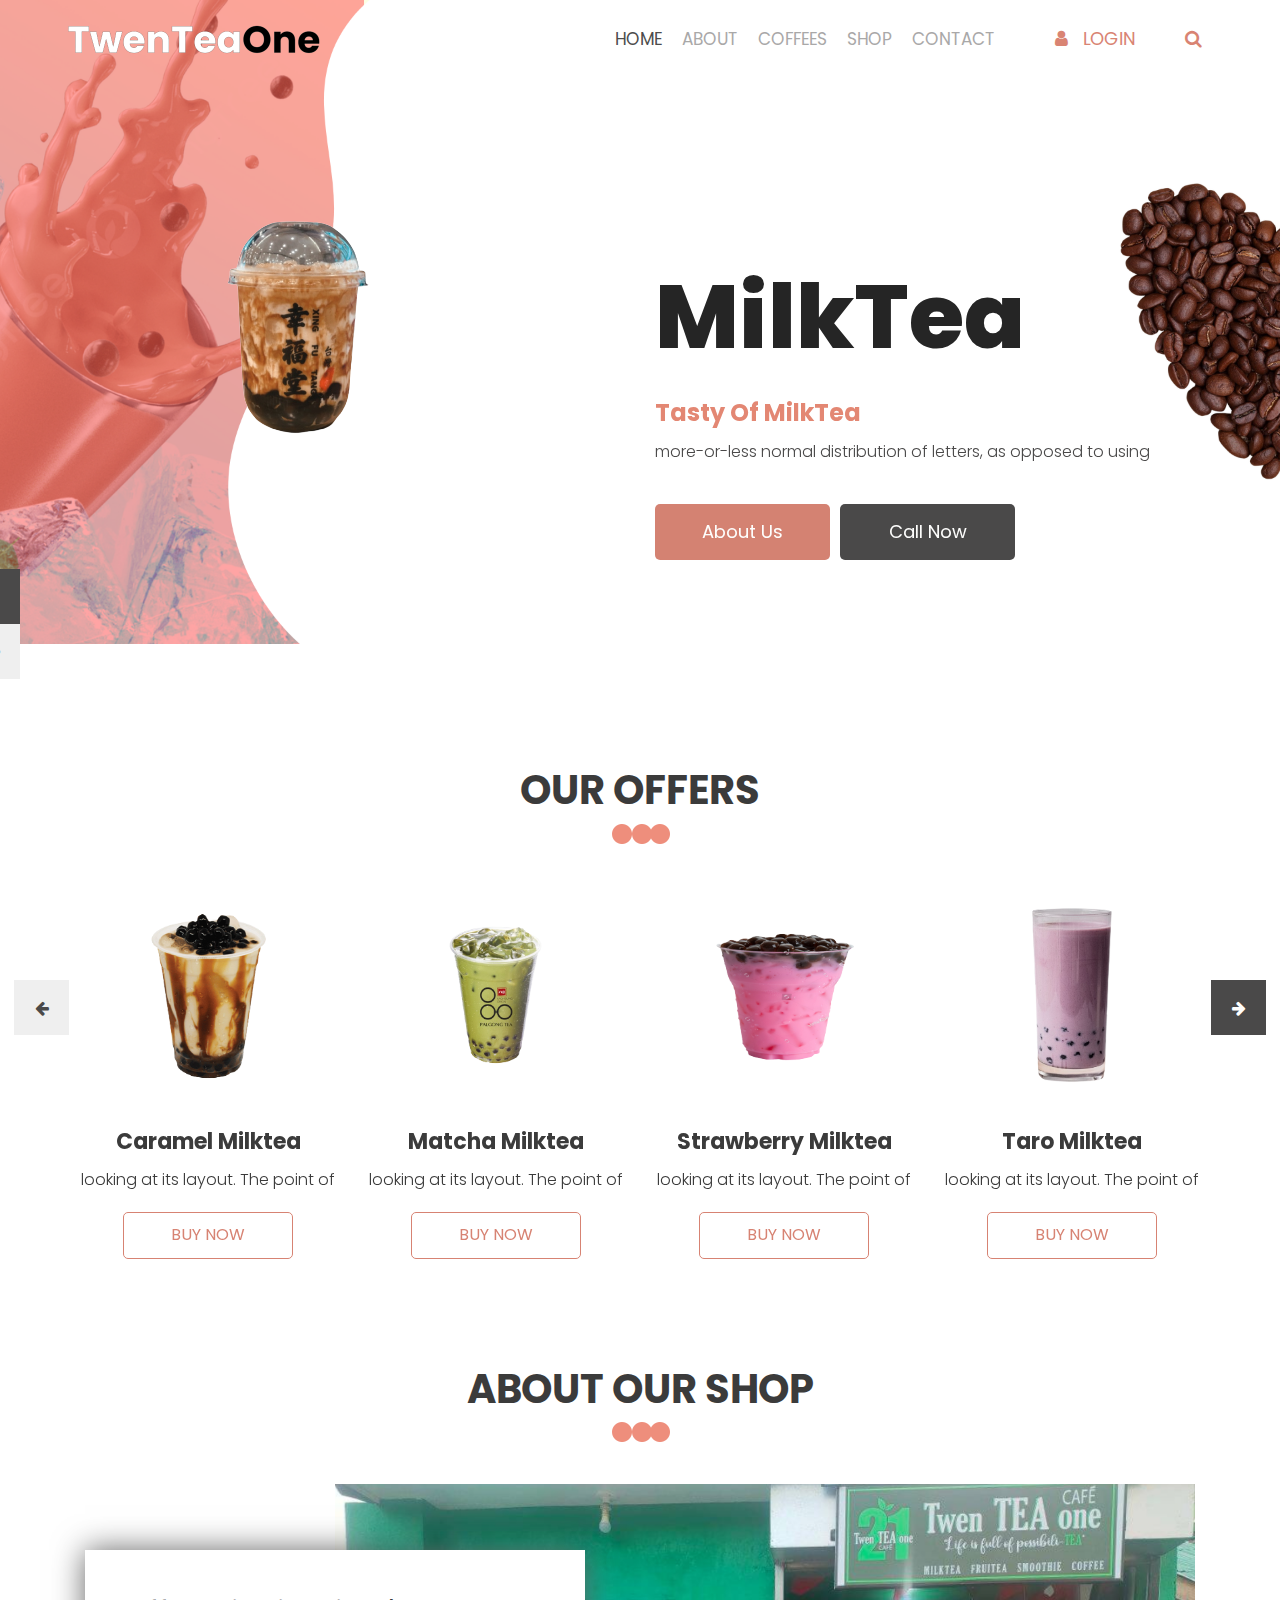
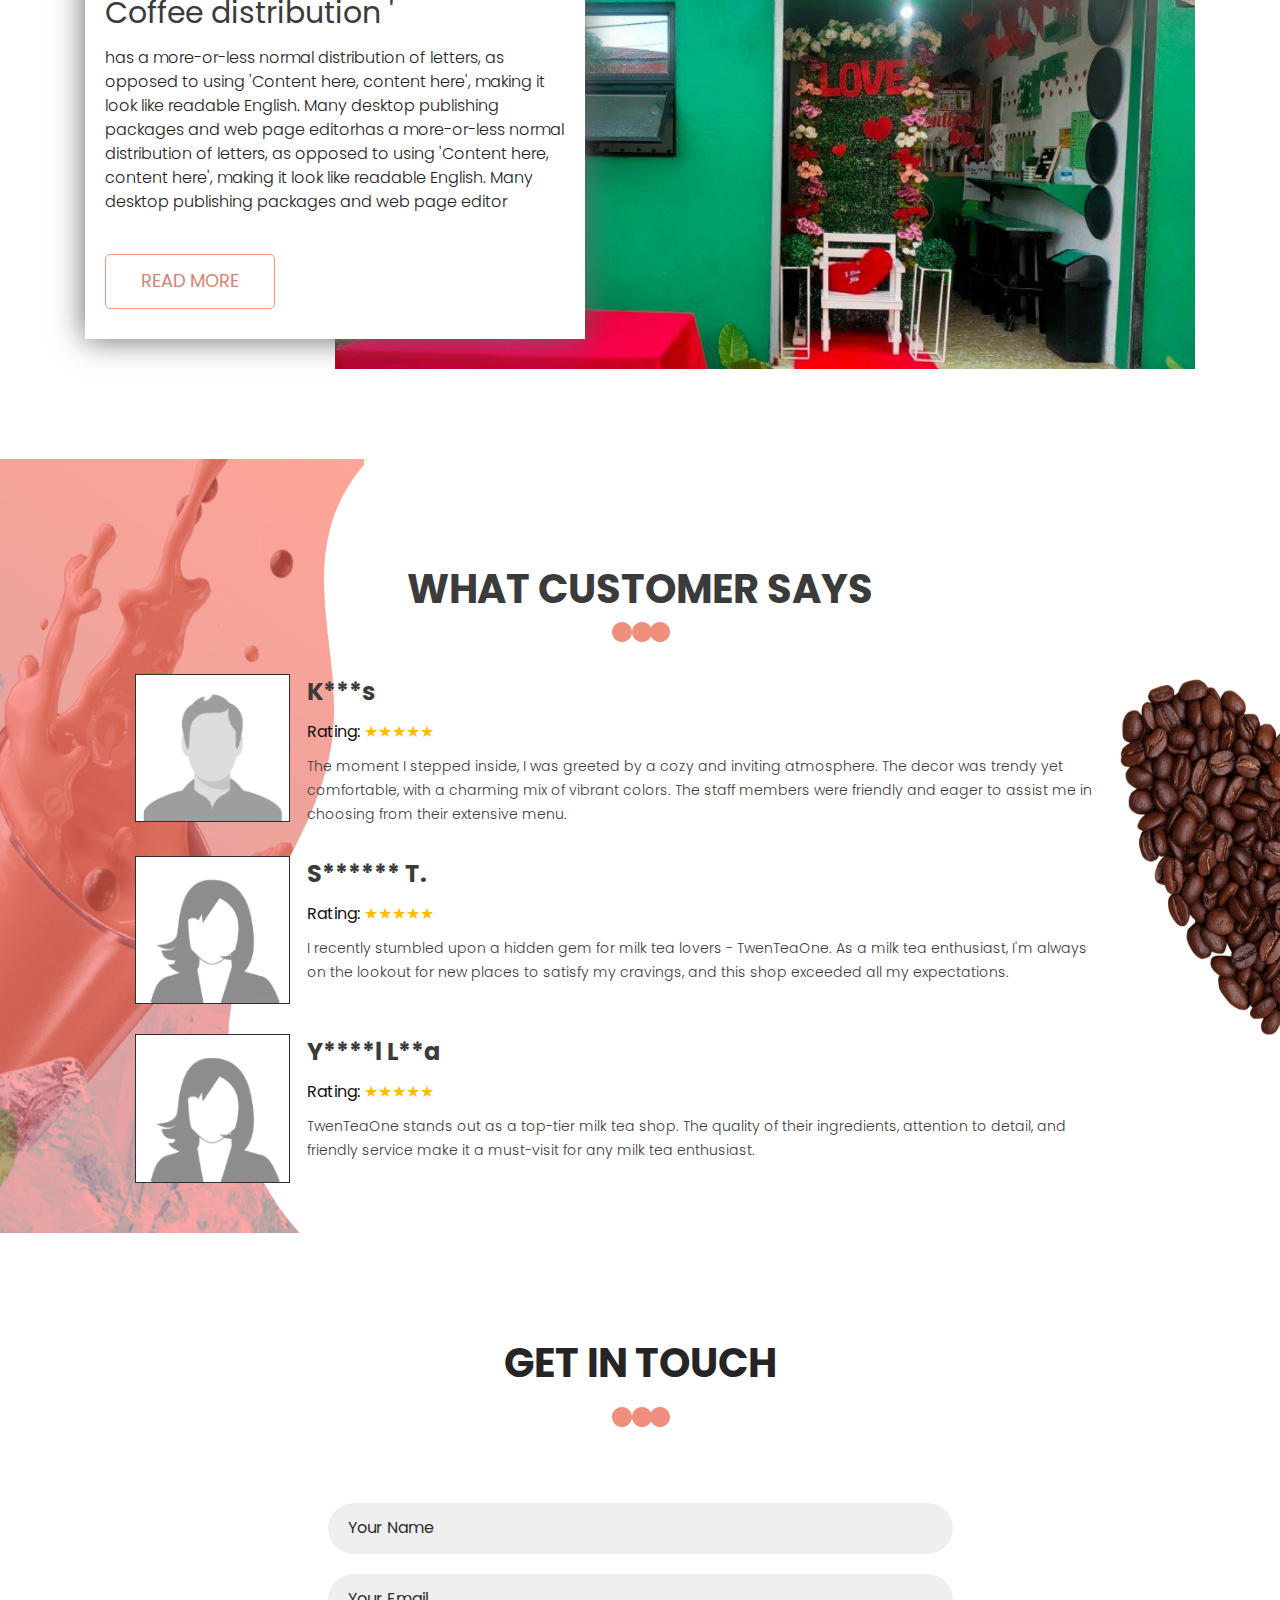
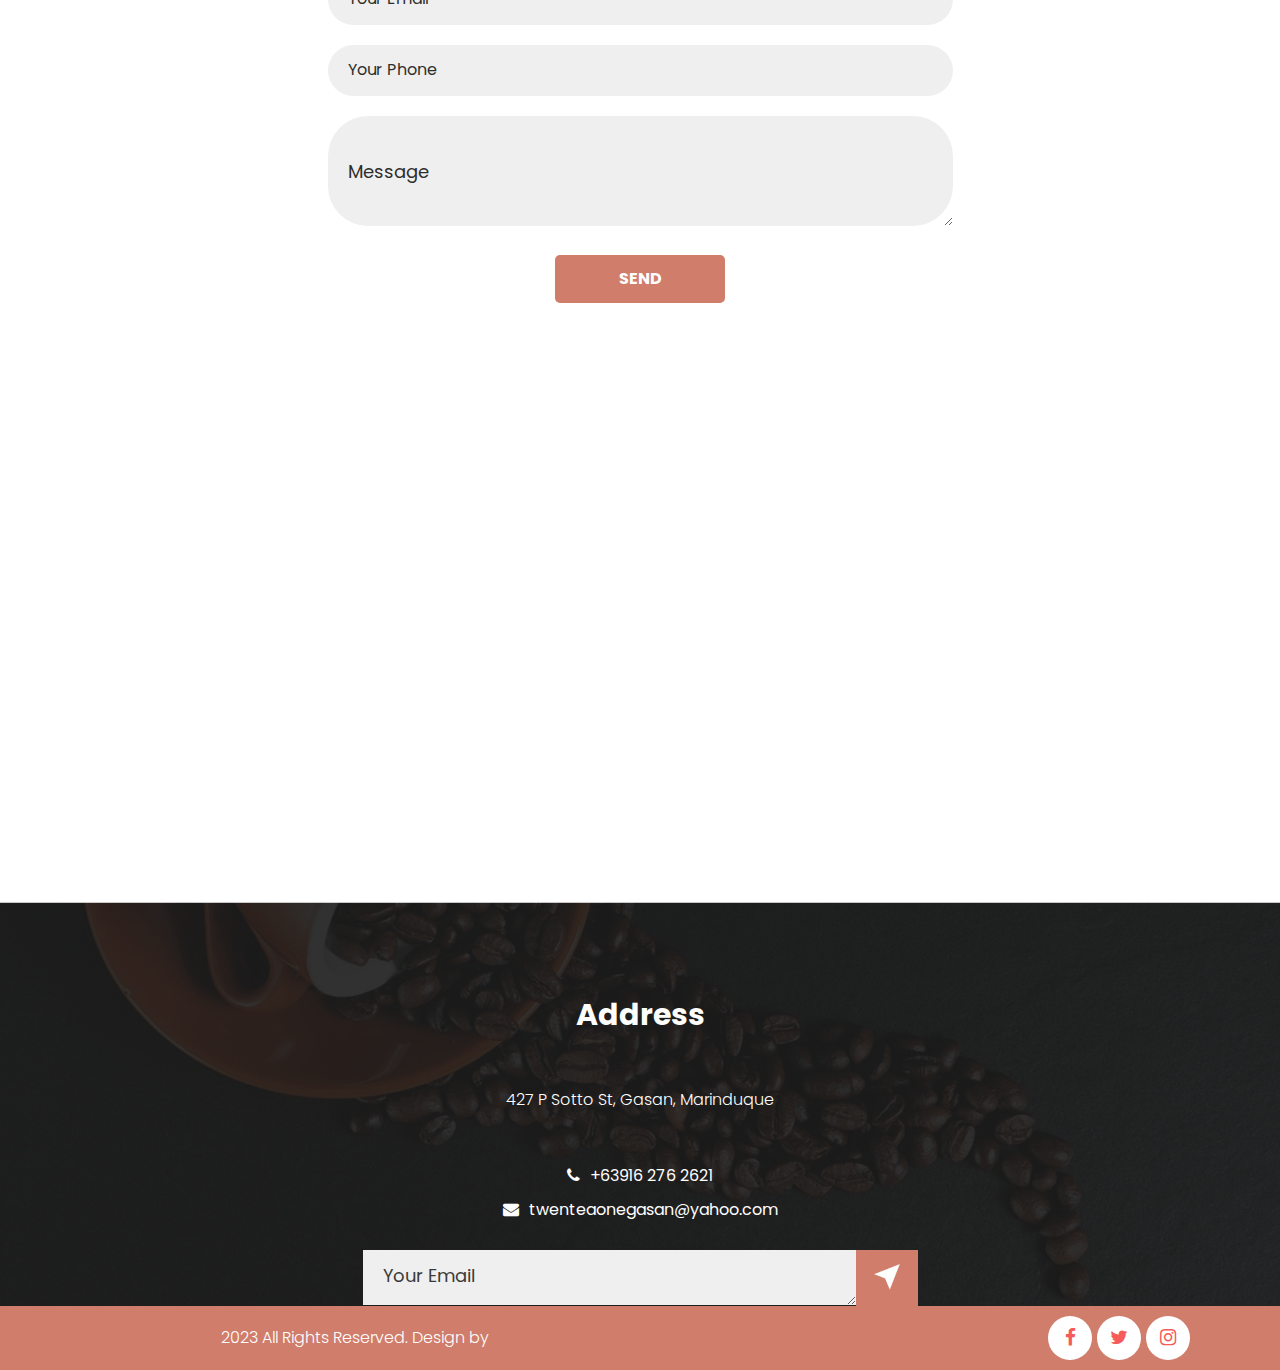
==== index.html @ 684bf5cd "some details edited" ====
<!DOCTYPE html>
<html>
   <head>
      <!-- basic -->
      <meta charset="utf-8">
      <meta http-equiv="X-UA-Compatible" content="IE=edge">
      <meta name="viewport" content="width=device-width, initial-scale=1">
      <!-- mobile metas -->
      <meta name="viewport" content="width=device-width, initial-scale=1">
      <meta name="viewport" content="initial-scale=1, maximum-scale=1">
      <!-- site metas -->
      <title>TwenTeaOne Teashop</title>
      <meta name="keywords" content="">
      <meta name="description" content="">
      <meta name="author" content="">
      <!-- bootstrap css -->
      <link rel="stylesheet" type="text/css" href="css/bootstrap.min.css">
      <!-- style css -->
      <link rel="stylesheet" type="text/css" href="css/style.css">
      <!-- Responsive-->
      <link rel="stylesheet" href="css/responsive.css">
      <!-- fevicon -->
      <link rel="icon" href="images/fevicon.png" type="image/gif" />
      <!-- font css -->
      <link href="https://fonts.googleapis.com/css2?family=Poppins:wght@400;600;800&display=swap" rel="stylesheet">
      <!-- Scrollbar Custom CSS -->
      <link rel="stylesheet" href="css/jquery.mCustomScrollbar.min.css">
      <!-- Tweaks for older IEs-->
      <link rel="stylesheet" href="https://netdna.bootstrapcdn.com/font-awesome/4.0.3/css/font-awesome.css">
   </head>
   <body>
      <!-- header section start -->
      <div class="header_section">
         <div class="container-fluid">
            <nav class="navbar navbar-expand-lg navbar-light bg-light">
               <a class="navbar-brand"href="index.html"><img src="images/logo.png"></a>
               <button class="navbar-toggler" type="button" data-toggle="collapse" data-target="#navbarSupportedContent" aria-controls="navbarSupportedContent" aria-expanded="false" aria-label="Toggle navigation">
               <span class="navbar-toggler-icon"></span>
               </button>
               <div class="collapse navbar-collapse" id="navbarSupportedContent">
                  <ul class="navbar-nav ml-auto">
                     <li class="nav-item active">
                        <a class="nav-link" href="index.html">Home</a>
                     </li>
                     <li class="nav-item">
                        <a class="nav-link" href="about.html">About</a>
                     </li>
                     <li class="nav-item">
                        <a class="nav-link" href="coffees.html">Coffees</a>
                     </li>
                     <li class="nav-item">
                        <a class="nav-link" href="shop.html">Shop</a>
                     </li>
                     <li class="nav-item">
                        <a class="nav-link" href="contact.html">Contact</a>
                     </li>
                  </ul>
                  <form class="form-inline my-2 my-lg-0">
                     <div class="login_bt">
                        <ul>
                           <li><a href="#"><span class="user_icon"><i class="fa fa-user" aria-hidden="true"></i></span>Login</a></li>
                           <li><a href="#"><i class="fa fa-search" aria-hidden="true"></i></a></li>
                        </ul>
                     </div>
                  </form>
               </div>
            </nav>
         </div>
         <!-- banner section start --> 
         <div class="banner_section layout_padding">
            <div class="container">
               <div id="banner_slider" class="carousel slide" data-ride="carousel">
                  <div class="carousel-inner">
                     <div class="carousel-item active">
                        <div class="row">
                           <div class="col-md-6">
                              <div class="banner_img"><img src="images/brownsugar.png"></div>
                           </div>
                           <div class="col-md-6">
                              <div class="banner_taital_main">
                                 <h1 class="banner_taital">MilkTea</h1>
                                 <h5 class="tasty_text">Tasty Of MilkTea</h5>
                                 <p class="banner_text">more-or-less normal distribution of letters, as opposed to using </p>
                                 <div class="btn_main">
                                    <div class="about_bt"><a href="#about">About Us</a></div>
                                    <div class="callnow_bt active"><a href="#">Call Now</a></div>
                                 </div>
                              </div>
                           </div>
                        </div>
                     </div>
                     <div class="carousel-item">
                        <div class="row">
                           <div class="col-md-6">
                              <div class="banner_img"><img src="images/oreoST.png"></div>
                           </div>
                           <div class="col-md-6">
                              <div class="banner_taital_main">
                                 <h1 class="banner_taital">Smoothie</h1>
                                 <h5 class="tasty_text">Tasty Of Smoothie</h5>
                                 <p class="banner_text">more-or-less normal distribution of letters, as opposed to using </p>
                                 <div class="btn_main">
                                    <div class="about_bt"><a href="#about">About Us</a></div>
                                    <div class="callnow_bt active"><a href="#">Call Now</a></div>
                                 </div>
                              </div>
                           </div>
                        </div>
                     </div>
                     <div class="carousel-item">
                        <div class="row">
                           <div class="col-md-6">
                              <div class="banner_img"><img src="images/strawberryFT.png"></div>
                           </div>
                           <div class="col-md-6">
                              <div class="banner_taital_main">
                                 <h1 class="banner_taital">FruitTea</h1>
                                 <h5 class="tasty_text">Tasty Of FruitTea</h5>
                                 <p class="banner_text">more-or-less normal distribution of letters, as opposed to using </p>
                                 <div class="btn_main">
                                    <div class="about_bt"><a href="#about">About Us</a></div>
                                    <div class="callnow_bt active"><a href="#">Call Now</a></div>
                                 </div>
                              </div>
                           </div>
                        </div>
                     </div>
                  </div>
                  <a class="carousel-control-prev" href="#banner_slider" role="button" data-slide="prev">
                  <i class="fa fa-arrow-left"></i>
                  </a>
                  <a class="carousel-control-next" href="#banner_slider" role="button" data-slide="next">
                  <i class="fa fa-arrow-right"></i>
                  </a>
               </div>
            </div>
         </div>
         <!-- banner section end -->
      </div>
      <!-- header section end -->

      <!-- tea section start -->
      <div class="coffee_section layout_padding">
         <div class="container">
            <div class="row">
               <h1 class="coffee_taital">OUR OFFERS</h1>
               <div class="bulit_icon"><img src="images/bulit-icon.png"></div>
            </div>
         </div>
         <div class="coffee_section_2">
            <div id="main_slider" class="carousel slide" data-ride="carousel">
               <div class="carousel-inner">
                  <div class="carousel-item active">
                     <div class="container-fluid">
                        <div class="row">
                           <div class="col-lg-3 col-md-6">
                              <div class="coffee_img"><img src="images/caramelMT.png"></div>
                              <h3 class="types_text">Caramel Milktea</h3>
                              <p class="looking_text">looking at its layout. The point of</p>
                              <div class="read_bt"><a href="#">Buy Now</a></div>
                           </div>
                           <div class="col-lg-3 col-md-6">
                              <div class="coffee_img"><img src="images/matchaMT.png"></div>
                              <h3 class="types_text">Matcha Milktea</h3>
                              <p class="looking_text">looking at its layout. The point of</p>
                              <div class="read_bt"><a href="#">Buy Now</a></div>
                           </div>
                           <div class="col-lg-3 col-md-6">
                              <div class="coffee_img"><img src="images/strawberryMT.png"></div>
                              <h3 class="types_text">Strawberry Milktea</h3>
                              <p class="looking_text">looking at its layout. The point of</p>
                              <div class="read_bt"><a href="#">Buy Now</a></div>
                           </div>
                           <div class="col-lg-3 col-md-6">
                              <div class="coffee_img"><img src="images/taroMT.png"></div>
                              <h3 class="types_text">Taro Milktea</h3>
                              <p class="looking_text">looking at its layout. The point of</p>
                              <div class="read_bt"><a href="#">Buy Now</a></div>
                           </div>
                        </div>
                     </div>
                  </div>
                  <div class="carousel-item">
                     <div class="container-fluid">
                        <div class="row">
                           <div class="col-lg-3 col-md-6">
                              <div class="coffee_img"><img src="images/mangoST.png"></div>
                              <h3 class="types_text">Mango Smoothie</h3>
                              <p class="looking_text">looking at its layout. The point of</p>
                              <div class="read_bt"><a href="#">Buy Now</a></div>
                           </div>
                           <div class="col-lg-3 col-md-6">
                              <div class="coffee_img"><img src="images/strawberryST.png"></div>
                              <h3 class="types_text">Strawberry Smoothie</h3>
                              <p class="looking_text">looking at its layout. The point of</p>
                              <div class="read_bt"><a href="#">Buy Now</a></div>
                           </div>
                           <div class="col-lg-3 col-md-6">
                              <div class="coffee_img"><img src="images/oreoST.png"></div>
                              <h3 class="types_text">Oreo Smoothie</h3>
                              <p class="looking_text">looking at its layout. The point of</p>
                              <div class="read_bt"><a href="#">Buy Now</a></div>
                           </div>
                           <div class="col-lg-3 col-md-6">
                              <div class="coffee_img"><img src="images/avocadoST.png"></div>
                              <h3 class="types_text">Avocado Smoothie</h3>
                              <p class="looking_text">looking at its layout. The point of</p>
                              <div class="read_bt"><a href="#">Buy Now</a></div>
                           </div>
                        </div>
                     </div>
                  </div>
                  <div class="carousel-item">
                     <div class="container-fluid">
                        <div class="row">
                           <div class="col-lg-3 col-md-6">
                              <div class="coffee_img"><img src="images/passionfruitGT.png"></div>
                              <h3 class="types_text">PassionFruit Green Tea</h3>
                              <p class="looking_text">looking at its layout. The point of</p>
                              <div class="read_bt"><a href="#">Buy Now</a></div>
                           </div>
                           <div class="col-lg-3 col-md-6">
                              <div class="coffee_img"><img src="images/milkGT.png"></div>
                              <h3 class="types_text">Milk Green Tea</h3>
                              <p class="looking_text">looking at its layout. The point of</p>
                              <div class="read_bt"><a href="#">Read More</a></div>
                           </div>
                           <div class="col-lg-3 col-md-6">
                              <div class="coffee_img"><img src="images/strawberryFT.png"></div>
                              <h3 class="types_text">Strawberry Fruit Tea</h3>
                              <p class="looking_text">looking at its layout. The point of</p>
                              <div class="read_bt"><a href="#">Read More</a></div>
                           </div>
                           <div class="col-lg-3 col-md-6">
                              <div class="coffee_img"><img src="images/greenappleFT.png"></div>
                              <h3 class="types_text">GreenApple Fruit Tea</h3>
                              <p class="looking_text">looking at its layout. The point of</p>
                              <div class="read_bt"><a href="#">Read More</a></div>
                           </div>
                        </div>
                     </div>
                  </div>
               </div>
               <a class="carousel-control-prev" href="#main_slider" role="button" data-slide="prev">
               <i class="fa fa-arrow-left"></i>
               </a>
               <a class="carousel-control-next" href="#main_slider" role="button" data-slide="next">
               <i class="fa fa-arrow-right"></i>
               </a>
            </div>
         </div>
      </div>
      <!-- tea section end -->

      <!-- about section start -->
      <div class="about_section layout_padding" id="about">
         <div class="container">
            <div class="row">
               <div class="col-md-12">
                  <h1 class="about_taital">About Our shop</h1>
                  <div class="bulit_icon"><img src="images/bulit-icon.png"></div>
               </div>
            </div>
            <div class="about_section_2 layout_padding">
               <div class="image_iman"><img src="images/about-img.png" class="about_img"></div>
               <div class="about_taital_box">
                  <h1 class="about_taital_1">Coffee distribution '</h1>
                  <p class=" about_text">has a more-or-less normal distribution of letters, as opposed to using 'Content here, content here', making it look like readable English. Many desktop publishing packages and web page editorhas a more-or-less normal distribution of letters, as opposed to using 'Content here, content here', making it look like readable English. Many desktop publishing packages and web page editor</p>
                  <div class="readmore_btn"><a href="#">Read More</a></div>
               </div>
            </div>
         </div>
      </div>
      <!-- about section end -->

      <!-- client section start -->
      <div class="client_section layout_padding">
         <div class="container">
            <div class="row">
               <div class="col-md-12">
                  <h1 class="about_taital">What customer says</h1>
                  <div class="bulit_icon"><img src="images/bulit-icon.png"></div>
               </div>
            </div>
            <div class="client_section_2">
               <div class="client_taital_main">
                  <div class="client_left">
                     <div class="client_img"><img src="images/client-img1.png"></div>
                  </div>
                  <div class="client_right">
                     <h3 class="moark_text">K***s</h3>
                     <h4>Rating: <span>★★★★★</span></h4>
                     <p class="client_text">The moment I stepped inside, I was greeted by a cozy and inviting atmosphere. The decor was trendy yet comfortable, with a charming mix of vibrant colors. The staff members were friendly and eager to assist me in choosing from their extensive menu.</p>
                  </div>
               </div>
               <div class="client_taital_main">
                  <div class="client_left">
                     <div class="client_img"><img src="images/client-img2.png"></div>
                  </div>
                  <div class="client_right">
                     <h3 class="moark_text">S****** T.</h3>
                     <h4>Rating: <span>★★★★★</span></h4>
                     <p class="client_text">I recently stumbled upon a hidden gem for milk tea lovers - TwenTeaOne. As a milk tea enthusiast, I'm always on the lookout for new places to satisfy my cravings, and this shop exceeded all my expectations.</p>
                  </div>
               </div>
               <div class="client_taital_main">
                  <div class="client_left">
                     <div class="client_img"><img src="images/client-img2.png"></div>
                  </div>
                  <div class="client_right">
                     <h3 class="moark_text">Y****l L**a</h3>
                     <h4>Rating: <span>★★★★★</span></h4>
                     <p class="client_text">TwenTeaOne stands out as a top-tier milk tea shop. The quality of their ingredients, attention to detail, and friendly service make it a must-visit for any milk tea enthusiast. </p>
                  </div>
               </div>
            </div>
         </div>
      </div>
      <!-- client section end -->

      <!-- contact section start -->
      <div class="contact_section layout_padding">
         <div class="container">
            <div class="row">
               <div class="col-sm-12">
                  <h1 class="contact_taital">Get In Touch</h1>
                  <div class="bulit_icon"><img src="images/bulit-icon.png"></div>
               </div>
            </div>
         </div>
         <div class="container-fluid">
            <div class="contact_section_2">
               <div class="row">
                  <div class="col-md-12">
                     <div class="mail_section_1">
                        <input type="text" class="mail_text" placeholder="Your Name" name="Your Name">
                        <input type="text" class="mail_text" placeholder="Your Email" name="Your Email">
                        <input type="text" class="mail_text" placeholder="Your Phone" name="Your Phone">
                        <textarea class="massage-bt" placeholder="Message" rows="5" id="comment" name="Massage"></textarea>
                        <div class="send_bt"><a href="#">SEND</a></div>
                     </div>
                  </div>
                  <div class="map_main">
                     <div class="map-responsive">
                        <iframe src="https://www.google.com/maps/embed?pb=!1m18!1m12!1m3!1d1372.652626839947!2d121.84585035314737!3d13.32238982559952!2m3!1f0!2f0!3f0!3m2!1i1024!2i768!4f13.1!3m3!1m2!1s0x33a33b00286d5389%3A0x190eb38076766502!2sTwenTeaOne21!5e0!3m2!1sfil!2sph!4v1684417511402!5m2!1sfil!2sph" width="250" height="500" frameborder="0" style="border:0; width: 100%;" allowfullscreen="" loading="lazy" referrerpolicy="no-referrer-when-downgrade"></iframe>
                        
                     </div>
                  </div>
               </div>
            </div>
         </div>
      </div>
      <!-- contact section end -->

      <!-- footer section start -->
      <div class="footer_section layout_padding">
         <div class="container">
            <div class="row">
               <div class="col-md-12">
                  <h1 class="address_text">Address</h1>
                  <p class="footer_text">427 P Sotto St, Gasan, Marinduque</p>
                  <div class="location_text">
                     <ul>
                        <li>
                           <a href="#">
                           <i class="fa fa-phone" aria-hidden="true"></i><span class="padding_left_10">+63916 276 2621</span>
                           </a>
                        </li>
                        <li>
                           <a href="#">
                           <i class="fa fa-envelope" aria-hidden="true"></i><span class="padding_left_10">twenteaonegasan@yahoo.com</span>
                           </a>
                        </li>
                     </ul>
                  </div>
                  <div class="form-group">
                     <textarea class="update_mail" placeholder="Your Email" rows="5" id="comment" name="Your Email"></textarea>
                     <div class="subscribe_bt"><a href="#"><img src="images/teligram-icon.png"></a></div>
                  </div>
               </div>
            </div>
         </div>
      </div>
      <!-- footer section end -->

      <!-- copyright section start -->
      <div class="copyright_section">
         <div class="container">
            <div class="row">
               <div class="col-lg-6 col-sm-12">
                  <p class="copyright_text">2023 All Rights Reserved. Design by </p>
               </div>
               <div class="col-lg-6 col-sm-12">
                  <div class="footer_social_icon">
                     <ul>
                        <li><a href="https://www.facebook.com/profile.php?id=100063704034400" target="_blank"><i class="fa fa-facebook" aria-hidden="true"></i></a></li>
                        <li><a href="#"><i class="fa fa-twitter" aria-hidden="true"></i></a></li>
                        <li><a href="#"><i class="fa fa-instagram" aria-hidden="true"></i></a></li>
                     </ul>
                  </div>
               </div>
            </div>
         </div>
      </div>
      <!-- copyright section end -->
      <!-- Javascript files-->
      <script src="js/jquery.min.js"></script>
      <script src="js/popper.min.js"></script>
      <script src="js/bootstrap.bundle.min.js"></script>
      <script src="js/jquery-3.0.0.min.js"></script>
      <script src="js/plugin.js"></script>
      <!-- sidebar -->
      <script src="js/jquery.mCustomScrollbar.concat.min.js"></script>
      <script src="js/custom.js"></script>
   </body>
</html>
---- css/style.css ----
/*--------------------------------------------------------------------- File Name: style.css ---------------------------------------------------------------------*/


/*--------------------------------------------------------------------- import Files ---------------------------------------------------------------------*/

@import url(animate.min.css);
@import url(normalize.css);
@import url(icomoon.css);
@import url(css/font-awesome.min.css);
@import url(meanmenu.css);
@import url(owl.carousel.min.css);
@import url(swiper.min.css);
@import url(slick.css);
@import url(jquery.fancybox.min.css);
@import url(jquery-ui.css);
@import url(nice-select.css);

/*--------------------------------------------------------------------- skeleton ---------------------------------------------------------------------*/

* {
    box-sizing: border-box !important;
    transition: ease all 0.5s;
}

html {
    scroll-behavior: smooth;
}

body {
    color: #666666;
    font-size: 14px;
    font-family: 'Poppins', sans-serif;
    line-height: 1.80857;
    font-weight: normal;
    overflow-x: hidden;
}

a {
    color: #1f1f1f;
    text-decoration: none !important;
    outline: none !important;
    -webkit-transition: all .3s ease-in-out;
    -moz-transition: all .3s ease-in-out;
    -ms-transition: all .3s ease-in-out;
    -o-transition: all .3s ease-in-out;
    transition: all .3s ease-in-out;
}

::-webkit-scrollbar{
    display: none;
}

h1,
h2,
h3,
h4,
h5,
h6 {
    letter-spacing: 0;
    font-weight: normal;
    position: relative;
    padding: 0 0 10px 0;
    font-weight: normal;
    line-height: normal;
    color: #111111;
    margin: 0
}

h1 {
    font-size: 24px
}

h2 {
    font-size: 22px
}

h3 {
    font-size: 18px
}

h4 {
    font-size: 16px
}

h5 {
    font-size: 14px
}

h6 {
    font-size: 13px
}

*,
*::after,
*::before {
    -webkit-box-sizing: border-box;
    -moz-box-sizing: border-box;
    box-sizing: border-box;
}

h1 a,
h2 a,
h3 a,
h4 a,
h5 a,
h6 a {
    color: #212121;
    text-decoration: none!important;
    opacity: 1
}

button:focus {
    outline: none;
}

ul,
li,
ol {
    margin: 0px;
    padding: 0px;
    list-style: none;
}

p {
    margin: 20px;
    font-weight: 300;
    font-size: 15px;
    line-height: 24px;
}

a {
    color: #222222;
    text-decoration: none;
    outline: none !important;
}

a,
.btn {
    text-decoration: none !important;
    outline: none !important;
    -webkit-transition: all .3s ease-in-out;
    -moz-transition: all .3s ease-in-out;
    -ms-transition: all .3s ease-in-out;
    -o-transition: all .3s ease-in-out;
    transition: all .3s ease-in-out;
}

img {
    max-width: 100%;
    height: auto;
}

 :focus {
    outline: 0;
}

.paddind_bottom_0 {
    padding-bottom: 0 !important;
}

.btn-custom {
    margin-top: 20px;
    background-color: transparent !important;
    border: 2px solid #ddd;
    padding: 12px 40px;
    font-size: 16px;
}

.lead {
    font-size: 18px;
    line-height: 30px;
    color: #767676;
    margin: 0;
    padding: 0;
}

.form-control:focus {
    border-color: #ffffff !important;
    box-shadow: 0 0 0 .2rem rgba(255, 255, 255, .25);
}

.navbar-form input {
    border: none !important;
}

.badge {
    font-weight: 500;
}

blockquote {
    margin: 20px 0 20px;
    padding: 30px;
}

button {
    border: 0;
    margin: 0;
    padding: 0;
    cursor: pointer;
}

.full {
    float: left;
    width: 100%;
}

.layout_padding {
    padding-top: 100px;
    padding-bottom: 0px;
}

.padding_0 {
    padding: 0px;
}


/* header section start */

.header_section {
    width: 100%;
    float: left;
    background-image: url(../images/banner-bg.png);
    height: auto;
    background-size: 100%;
    background-repeat: no-repeat;
}

.header_bg {
    width: 100%;
    float: left;
    background-image: url(../images/header-bg.png);
    height: auto;
    background-size: 100%;
    background-repeat: no-repeat;
}
.header_bg .navbar-expand-lg .navbar-nav .nav-link {
    color: #ffffff;
}

.bg-light {
    background-color: transparent !important;
}

.mr-auto,
.mx-auto {
    margin: 0 auto;
    text-align: center;
}

.navbar-expand-lg .navbar-nav .nav-link {
    padding: 3px 10px;
    font-size: 17px;
    color: #a9a8a8;
    border-radius: 5px;
    text-transform: uppercase;
}

.navbar-light .navbar-nav .nav-link:focus,
.navbar-light .navbar-nav .nav-link:hover {
    color: #4c4c4c;
}

.navbar-light .navbar-nav .active>.nav-link,
.navbar-light .navbar-nav .nav-link.active,
.navbar-light .navbar-nav .nav-link.show,
.navbar-light .navbar-nav .show>.nav-link {
    color: #4c4c4c;
}

.navbar-brand {
    margin: 0px;
    float: right;
}

.navbar-brand img {
    width: 50%;
}

.navbar {
    padding: 15px 50px;
}

.user_icon {
    padding-right: 15px;
}

.login_bt {
    width: 210px;
}

.login_bt ul {
    margin: 0px;
    padding: 0px;
}

.login_bt li a {
    float: left;
    font-size: 18px;
    color: #d98473;
    text-transform: uppercase;
    padding: 0px 0px 0px 50px;
}

.login_bt li a:hover {
    color: #4c4c4c;
}


/* header section end */


/* banner section start */

.banner_section {
    width: 100%;
    float: left;
    padding: 90px 0px 100px 0px;
}

.banner_taital_main {
    width: 100%;
    float: left;
    padding-top: 80px;
}

.banner_taital {
    width: 100%;
    font-size: 90px;
    color: #252525;
    font-weight: 800;
}

.tasty_text {
    width: 100%;
    float: left;
    font-size: 24px;
    color: #e38773;
    font-weight: bold;
}

.banner_text {
    width: 100%;
    float: left;
    font-size: 16px;
    color: #4a4949;
    margin: 0px;
}

.btn_main {
    width: 100%;
    float: left;
    padding-top: 40px;
}

.about_bt {
    width: 175px;
    float: left;
}

.about_bt a {
    width: 100%;
    float: left;
    font-size: 18px;
    background-color: #d48272;
    color: #fefefd;
    text-align: center;
    padding: 12px;
    border-radius: 5px;
}

.about_bt a:hover {
    color: #fefefd;
    background-color: #4a4949;
}

.callnow_bt {
    width: 175px;
    float: left;
}

.callnow_bt a {
    width: 100%;
    float: left;
    font-size: 18px;
    background-color: #d48272;
    color: #fefefd;
    text-align: center;
    padding: 12px;
    margin-left: 10px;
    border-radius: 5px;
}

.callnow_bt a:hover {
    color: #fefefd;
    background-color: #4a4949;
}

.callnow_bt.active a {
    color: #fefefd;
    background-color: #4a4949;
}

#banner_slider a.carousel-control-prev {
    left: -120px;
    top: 455px;
}

#banner_slider a.carousel-control-next {
    right: 0px;
    top: 400px;
    left: -120px;
    color: #fefefd;
    background-color: #4a4949;
}

#banner_slider .carousel-control-next,
#banner_slider .carousel-control-prev {
    width: 55px;
    height: 55px;
    opacity: 1;
    font-size: 16px;
    color: #4a4949;
    background-color: #efefef;
}

#banner_slider .carousel-control-next:focus,
#banner_slider .carousel-control-next:hover,
#banner_slider .carousel-control-prev:focus,
#banner_slider .carousel-control-prev:hover {
    color: #fefefd;
    background-color: #4a4949;
}

.banner_img {
    width: 80%;
    float: left;
    text-align: center;
}


/* banner section end */


/* coffee section start */

.coffee_section {
    width: 100%;
    float: left;
}

.coffee_taital {
    width: 100%;
    float: left;
    font-size: 40px;
    color: #3b3b3b;
    text-transform: uppercase;
    text-align: center;
    font-weight: bold;
    padding-bottom: 0px;
}

.coffee_section_2 {
    width: 90%;
    margin: 0 auto;
    text-align: center;
    padding-top: 40px;
}

.bulit_icon {
    width: 100%;
    text-align: center;
}

.coffee_img img {
    width: 100%;
    float: left;
}

.types_text {
    width: 100%;
    float: left;
    font-size: 22px;
    color: #3b3b3b;
    text-align: center;
    font-weight: bold;
    padding-top: 20px;
}

.looking_text {
    width: 100%;
    float: left;
    font-size: 16px;
    color: #3b3b3b;
    text-align: center;
    margin: 0px;
}

.read_bt {
    width: 170px;
    margin: 0 auto;
    text-align: center;
    padding-top: 20px;
    display: flex;
}

.read_bt a {
    width: 100%;
    float: left;
    font-size: 16px;
    color: #d78373;
    text-align: center;
    border-radius: 5px;
    border: 1px solid #d78373;
    text-transform: uppercase;
    padding: 8px;
}

.read_bt a:hover {
    color: #3b3b3b;
    border: 1px solid #3b3b3b;
}

#main_slider a.carousel-control-prev {
    left: -50px;
    top: 95px;
}

#main_slider a.carousel-control-next {
    right: -50px;
    top: 95px;
    color: #fefefd;
    background-color: #4a4949;
}

#main_slider .carousel-control-next,
#main_slider .carousel-control-prev {
    width: 55px;
    height: 55px;
    opacity: 1;
    font-size: 16px;
    color: #4a4949;
    background-color: #efefef;
}

#main_slider .carousel-control-next:focus,
#main_slider .carousel-control-next:hover,
#main_slider .carousel-control-prev:focus,
#main_slider .carousel-control-prev:hover {
    color: #fefefd;
    background-color: #4a4949;
}


/* coffee section end */


/* about section start */

.about_section {
    width: 100%;
    float: left;
    padding-bottom: 90px;
}

.about_section_2 {
    width: 100%;
    float: left;
    padding-top: 40px;
    display: inline-flex;
}

.about_taital {
    width: 100%;
    float: left;
    font-size: 40px;
    color: #3b3b3b;
    text-transform: uppercase;
    text-align: center;
    font-weight: bold;
    padding-bottom: 0px;
}

.about_taital_box {
    width: 500px;
    float: left;
    background-color: #ffffff;
    height: auto;
    padding: 40px 20px 30px 20px;
    box-shadow: 0px 0px 30px 0px;
    position: absolute;
    top: 1550px;
}

.image_iman {
    padding-left: 250px;
    position: relative;
}

.image_iman1 {
    position: relative;
    filter: brightness(70%);
    cursor: pointer;
}

.about_img {
    width: 100%;
}

.about_taital_1 {
    width: 100%;
    float: left;
    font-size: 30px;
    color: #3b3b3b;
}

.about_text {
    width: 100%;
    float: left;
    font-size: 16px;
    color: #232222;
    margin: 0px;
}

.readmore_btn {
    width: 170px;
    float: left;
    margin-top: 40px;
}

.readmore_btn a {
    width: 100%;
    float: left;
    font-size: 18px;
    color: #d78373;
    text-transform: uppercase;
    border-radius: 5px;
    border: 1px solid #fc947f;
    padding: 10px;
    border-radius: 5px;
    text-align: center;
}

.readmore_btn a:hover {
    color: #4a4949;
    border: 1px solid #4a4949;
}


/* about section end */


/* client section start */

.client_section {
    width: 100%;
    float: left;
    background-image: url(../images/client-bg.png);
    height: auto;
    background-size: 100% 100%;
    padding-bottom: 50px;
}

.client_section_2 {
    width: 100%;
    float: left;
}

.client_taital_main {
    width: 100%;
    display: flex;
    padding-top: 30px;
}

.client_left {
    width: 20%;
    float: left;
    padding-left: 50px;
}

.client_img {
    width: 90%;
    border: 1px solid #2e2e2d;
}

.client_right {
    width: 80%;
    float: left;
}

.client_right span{
    color: #ffbb00;
}

.moark_text {
    width: 100%;
    float: left;
    font-size: 24px;
    color: #3b3b3b;
    font-weight: bold;
}

.client_text {
    width: 90%;
    float: left;
    font-size: 14px;
    color: #3b3b3b;
    margin: 0px;
}


/* client section end */

/* contact section start */

.contact_section {
    width: 100%;
    float: left;
}

.contact_taital {
    width: 100%;
    float: left;
    font-size: 40px;
    color: #252525;
    font-weight: bold;
    text-align: center;
    text-transform: uppercase;
}

.contact_section_2 {
    width: 100%;
    float: left;
    padding-top: 55px;
}

.padding_left_0 {
    padding-left: 0px;
}

.mail_section_1 {
    width: 50%;
    margin: 0 auto;
}

.mail_text {
    width: 100%;
    float: left;
    font-size: 16px;
    color: #2e2e2d;
    border: 0px;
    background-color: #efefef;
    padding: 11px 20px;
    margin-top: 20px;
    border-radius: 40px;
    font-family: 'Poppins', sans-serif;
}

input.mail_text::placeholder {
    color: #2e2e2d;
}

.massage-bt {
    color: #2e2e2d;
    width: 100%;
    height: 110px;
    font-size: 18px;
    background-color: #efefef;
    padding: 40px 20px 0px 20px;
    border: 0px;
    height: 110px;
    margin-top: 20px;
    border-radius: 40px;
    font-family: 'Poppins', sans-serif;
}

textarea#comment.massage-bt::placeholder {
    color: #2e2e2d;
}

.send_bt {
    width: 170px;
    margin: 0 auto;
    text-align: center;
}

.send_bt a {
    width: 100%;
    text-align: center;
    font-size: 16px;
    color: #fefefd;
    background-color: #d07d6b;
    padding: 10px;
    text-transform: uppercase;
    margin-top: 20px;
    display: block;
    font-weight: bold;
    border-radius: 5px;
    font-family: 'Poppins', sans-serif;
}

.send_bt a:hover {
    color: #fefefd;
    background-color: #4a4949;
}

.map_main {
    width: 100%;
    float: left;
    margin-top: 90px;
}


/* contact section end */


/* footer section start */

.footer_section {
    width: 100%;
    float: left;
    height: auto;
    background-image: url(../images/footer-bg.png);
    background-size: 100% 100%;
    padding: 90px 0px 0px 0px;
}

.address_text {
    width: 100%;
    float: left;
    text-align: center;
    font-size: 30px;
    color: #fefefd;
    font-weight: bold;
    padding-bottom: 50px;
}

.footer_text {
    width: 60%;
    margin: 0 auto;
    font-size: 16px;
    color: #fefefd;
    text-align: center;
}

.location_text {
    width: 100%;
    margin: 0 auto;
    text-align: center;
    padding-top: 50px;
}

.location_text ul {
    margin: 0px;
    padding: 0px;
}

.location_text li {
    font-size: 16px;
    color: #ffffff;
    padding: 0px 0px 5px 0px;
}

.location_text li a {
    color: #ffffff;
}

.location_text li a:hover {
    color: #d07d6b;
}

.padding_left_10 {
    padding-left: 10px;
}

.social_icon {
    width: 100%;
    display: inline-block;
    text-align: center;
    margin-top: 10px;
}

.footer_social_icon {
    width: 100%;
    float: right;
    text-align: right;
}

.footer_social_icon ul {
    margin: 0px;
    padding: 0px;
    display: inline-block;
}

.footer_social_icon li {
    float: left;
}

.footer_social_icon li a {
    float: left;
    padding: 5px 10px;
    background-color: #fff;
    color: #f75b59;
    border-radius: 100%;
    font-size: 19px;
    margin-right: 5px;
    width: 44px;
    text-align: center;
    margin-top: 10px;
}

.footer_social_icon li a:hover {
    background-color: #ffffff;
    color: #363636;
}

.update_mail {
    color: #3b3b3b;
    width: 100%;
    height: 55px;
    font-size: 18px;
    padding: 10px 20px 0px 20px;
    background-color: #efefef;
    margin: 0 auto;
    justify-content: center;
    align-items: center;
    display: block;
    margin-top: 20px;
    border: 0px;
}

textarea#comment.update_mail::placeholder {
    color: #3b3b3b;
}

.form-group {
    margin-bottom: 1rem;
    display: flex;
    width: 50%;
    margin: 0 auto;
    text-align: center;
}

.subscribe_bt {
    width: 70px;
    float: left;
    padding-top: 20px;
}

.subscribe_bt a {
    width: 100%;
    float: left;
    color: #ffffff;
    font-size: 16px;
    padding: 13px 0px 14px 0px;
    background-color: #d07d6b;
    text-transform: uppercase;
    text-align: center;
}

.subscribe_bt a:hover {
    color: #363636;
    background-color: #d07d6b;
}


/* footer section end */


/* copyright section start */

.copyright_section {
    width: 100%;
    float: left;
    background-color: #d07d6b;
    height: auto;
}

.copyright_text {
    width: 100%;
    float: left;
    font-size: 16px;
    color: #ffffff;
    text-align: center;
    margin-left: 0px;
    font-family: 'Poppins', sans-serif;
}

.copyright_text a {
    color: #ffffff;
}

.copyright_text a:hover {
    color: #363636;
}


/* copyright section end */

.margin_top90 {
    margin-top: 90px;
}
---- css/responsive.css ----
/*--------------------------------------------------------------------- File Name: responsive.css ---------------------------------------------------------------------*/


/*------------------------------------------------------------------- 991px x 768px ---------------------------------------------------------------------*/

@media only screen and (min-width: 768px) and (max-width: 991px) {
    .header-search {
        padding: 15px 0px;
    }
}


/*------------------------------------------------------------------- 767px x 599px ---------------------------------------------------------------------*/

@media only screen and (min-width: 599px) and (max-width: 767px) {
    .logo {
        text-align: center;
    }
    .cart-content-right {
        padding-bottom: 5px;
    }
    .mg {
        margin: 0px 0px;
    }
    .menu-area-main {
        height: 256px;
        overflow-y: auto;
    }
    .megamenu>.row [class*="col-"] {
        padding: 0px;
    }
    .menu-area-main .megamenu .men-cat {
        padding: 0px 15px;
    }
    .menu-area-main .megamenu .women-cat {
        padding: 0px 15px;
    }
    .menu-area-main .megamenu .el-cat {
        padding: 0px 15px;
    }
    .mean-container .mean-nav ul li a.mean-expand {
        height: 19px;
    }
    .category-box.women-box {
        display: none;
    }
    .cart-box {
        display: inline-block;
        margin: 0px 30px;
    }
    .wish-box {
        float: none;
        margin: 0px 30px;
        display: inline-block;
    }
    .menu-add {
        display: none;
    }
    .category-box {
        display: none;
    }
    .mean-container .mean-nav ul li ol {
        padding: 0px;
    }
    .mean-container .mean-nav ul li a {
        padding: 10px 20px;
        width: 94.8%;
    }
    .mean-container .mean-nav ul li li a {
        width: 92%;
        padding: 1em 4%;
    }
    .mean-container .mean-nav ul li li li a {
        width: 100%;
    }
    .header-search {
        padding: 15px 0px;
    }
    #collapseFilter.d-md-block {
        padding: 30px 0px;
    }
}


/*------------------------------------------------------------------- 599px x 280px ---------------------------------------------------------------------*/

@media only screen and (min-width: 280px) and (max-width: 599px) {
    .cart-content-right {
        padding-bottom: 5px;
    }
    .megamenu>.row [class*="col-"] {
        padding: 0px;
    }
    .menu-area-main .megamenu .men-cat {
        padding: 0px 15px;
    }
    .menu-area-main .megamenu .women-cat {
        padding: 0px 15px;
    }
    .menu-area-main .megamenu .el-cat {
        padding: 0px 15px;
    }
    .mean-container .mean-nav ul li a {
        padding: 1em 4%;
        width: 92%;
    }
    .mean-container .mean-nav ul li li a {
        width: 90%;
        padding: 1em 5%;
    }
    .mean-container .sub-full.megamenu-categories ol li a {
        padding: 5px 0px;
        text-transform: capitalize;
        width: 100%;
    }
    .megamenu .sub-full.megamenu-categories .women-box .banner-up-text a {
        width: auto;
        border: none;
        float: none;
    }
    .menu-area-main {
        height: 45px;
        overflow-y: auto;
    }
    .mean-container .mean-nav ul li a.mean-expand {
        top: 0;
    }
}

@media (min-width: 992px) and (max-width: 1199px) {
    .navbar {
        padding: 15px 15px;
    }
    .banner_taital_main {
        padding-left: 15px;
    }
    #banner_slider a.carousel-control-prev {
        left: 10px;
        top: 380px;
    }
    #banner_slider a.carousel-control-next {
        right: 0px;
        top: 380px;
        left: 70px;
    }
    .banner_section {
        padding: 90px 0px 20px 0px;
    }
    .header_section {
        background-size: 100% 100%;
    }
    #main_slider a.carousel-control-prev {
        left: -50px;
        top: 55px;
    }
    #main_slider a.carousel-control-next {
        right: -50px;
        top: 55px;
    }
    .types_text {
        font-size: 20px;
    }
    .looking_text {
        font-size: 12px;
    }
    .about_img {
        width: 100%;
        margin-top: 80px;
    }
    .about_text {
        font-size: 14px;
    }
    .about_taital_box {
        width: 500px;
        padding: 40px 20px 30px 20px;
        top: 1430px;
    }
    .readmore_btn {
        margin-top: 20px;
    }
    .about_img {
        height: 420px;
    }
    .client_right {
        padding-top: 0px;
    }
}

@media (min-width: 768px) and (max-width: 991px) {
    .header_section {
        background-size: 100% 100%;
    }
    .navbar-light .navbar-toggler {
        color: #fff;
        border-color: #fb795f;
        background: #fb795f;
    }
    .navbar-expand-lg .navbar-nav .nav-link {
        text-align: center;
    }
    .search_bt {
        width: 100%;
        text-align: center;
    }
    .banner_taital_main {
        padding-left: 20px;
    }
    .navbar {
        padding: 15px 0px;
    }
    #banner_slider a.carousel-control-prev {
        left: -41px;
        top: 404px;
        color: #252525;
    }
    #banner_slider a.carousel-control-next {
        right: 0px;
        top: 460px;
        left: -40px;
    }
    .about_bt {
        width: 140px;
        float: left;
    }
    .callnow_bt {
        width: 140px;
        float: left;
    }
    #main_slider a.carousel-control-prev {
        left: 0;
        top: 95px;
    }
    #main_slider a.carousel-control-next {
        right: 0;
        top: 95px;
    }
    .about_img {
        width: 100%;
        height: 370px;
        margin-top: 60px;
    }
    .about_taital_box {
        width: 370px;
        float: left;
        top: 1960px;
    }
    .about_text {
        font-size: 14px;
    }
    .client_text {
        width: 85%;
        font-size: 14px;
    }
    .client_right {
        padding-top: 0;
    }
    .client_left {
        padding-left: 0;
    }
    .mail_section_1 {
        width: 60%;
        margin: 0 auto;
    }
    .footer_text {
        width: 100%;
    }
    .copyright_section .row {
        display: flex;
        flex-direction: column-reverse;
    }
    .footer_social_icon {
        float: right;
        text-align: center;
        padding-top: 15px;
    }
}

@media (min-width: 576px) and (max-width: 767px) {
    .navbar {
        padding: 15px 0px;
    }
    .navbar-light .navbar-toggler {
        color: #fff;
        border-color: #fff;
        background: #fff;
    }
    .navbar-expand-lg .navbar-nav .nav-link {
        color: #ffffff;
    }
    .header_section {
        background-size: cover;
    }
    .navbar-expand-lg .navbar-nav .nav-link {
        text-align: center;
    }
    .search_bt {
        width: 100%;
        text-align: center;
    }
    #banner_slider a.carousel-control-next {
        right: 0px;
        top: 585px;
        left: 170px;
        display: none;
    }
    #banner_slider a.carousel-control-prev {
        left: 100px;
        top: 585px;
        display: none;
    }
    .banner_section .row {
        display: flex;
        flex-direction: column-reverse;
    }
    .banner_taital_main {
        padding-top: 0px;
    }
    .tasty_text {
        color: #ffffff;
    }
    .about_bt {
        width: 140px;
        float: left;
    }
    .callnow_bt {
        width: 140px;
        float: left;
    }
    .coffee_taital {
        font-size: 30px;
    }
    #main_slider a.carousel-control-next {
        right: 0;
        display: none;
    }
    #main_slider a.carousel-control-prev {
        left: 0;
        display: none;
    }
    .about_taital_box {
        position: inherit;
    }
    .about_taital {
        font-size: 30px;
    }
    .image_iman {
        padding-left: 0;
    }
    .about_taital_box {
        width: 100%;
    }
    .about_taital_1 {
        font-size: 25px;
    }
    .about_img {
        margin-top: 40px;
    }
    .about_text {
        font-size: 15px;
    }
    .client_section {
        background: rgb(208, 125, 107, 0.6);
        background-size: cover;
    }
    .client_left {
        width: 100%;
        padding-left: 0px;
    }
    .client_right {
        width: 100%;
        padding-top: 20px;
    }
    .client_taital_main {
        display: block;
    }
    .client_text {
        width: 100%;
    }
    .client_img {
        width: 100%;
        margin-top: 30px;
    }
    .prep_text {
        width: 100%;
        font-size: 19px;
    }
    .read_bt a {
        margin-bottom: 30px;
    }
    .mail_section_1 {
        width: 100%;
        margin: 0 auto;
    }
    .footer_text {
        width: 100%;
    }
    .form-group {
        width: 100%;
    }
    .copyright_section .row {
        display: flex;
        flex-direction: column-reverse;
    }
    .footer_social_icon {
        text-align: center;
    }
}

@media (max-width: 575px) {
    .navbar {
        padding: 15px 0px;
    }
    .navbar-light .navbar-toggler {
        color: #fff;
        border-color: #fff;
        background: #fff;
    }
    .navbar-expand-lg .navbar-nav .nav-link {
        color: #ffffff;
    }
    .header_section {
        background-size: cover;
    }
    .navbar-expand-lg .navbar-nav .nav-link {
        text-align: center;
    }
    .search_bt {
        width: 100%;
        text-align: center;
    }
    #banner_slider a.carousel-control-next {
        right: 0px;
        top: 585px;
        left: 170px;
        display: none;
    }
    #banner_slider a.carousel-control-prev {
        left: 100px;
        top: 585px;
        display: none;
    }
    .banner_section .row {
        display: flex;
        flex-direction: column-reverse;
    }
    .banner_taital_main {
        padding-top: 0px;
    }
    .tasty_text {
        color: #ffffff;
    }
    .about_bt {
        width: 140px;
        float: left;
    }
    .about_img {
        margin-top: 40px;
    }
    .callnow_bt {
        width: 140px;
        float: left;
    }
    .coffee_taital {
        font-size: 30px;
    }
    #main_slider a.carousel-control-next {
        right: 0;
        display: none;
    }
    #main_slider a.carousel-control-prev {
        left: 0;
        display: none;
    }
    .about_taital_box {
        position: inherit;
    }
    .about_taital {
        font-size: 30px;
    }
    .image_iman {
        padding-left: 0;
    }
    .about_taital_box {
        width: 100%;
    }
    .about_taital_1 {
        font-size: 25px;
    }
    .about_text {
        font-size: 15px;
    }
    .client_section {
        background: rgb(208, 125, 107, 0.6);
        background-size: cover;
    }
    .client_left {
        width: 100%;
        padding-left: 0px;
    }
    .client_right {
        width: 100%;
        padding-top: 20px;
    }
    .client_taital_main {
        display: block;
    }
    .client_text {
        width: 100%;
    }
    .client_img {
        width: 100%;
        margin-top: 30px;
    }
    .prep_text {
        width: 100%;
        font-size: 19px;
    }
    .read_bt a {
        margin-bottom: 30px;
    }
    .mail_section_1 {
        width: 100%;
        margin: 0 auto;
    }
    .footer_text {
        width: 100%;
    }
    .form-group {
        width: 100%;
    }
    .copyright_section .row {
        display: flex;
        flex-direction: column-reverse;
    }
    .footer_social_icon {
        text-align: center;
    }
}
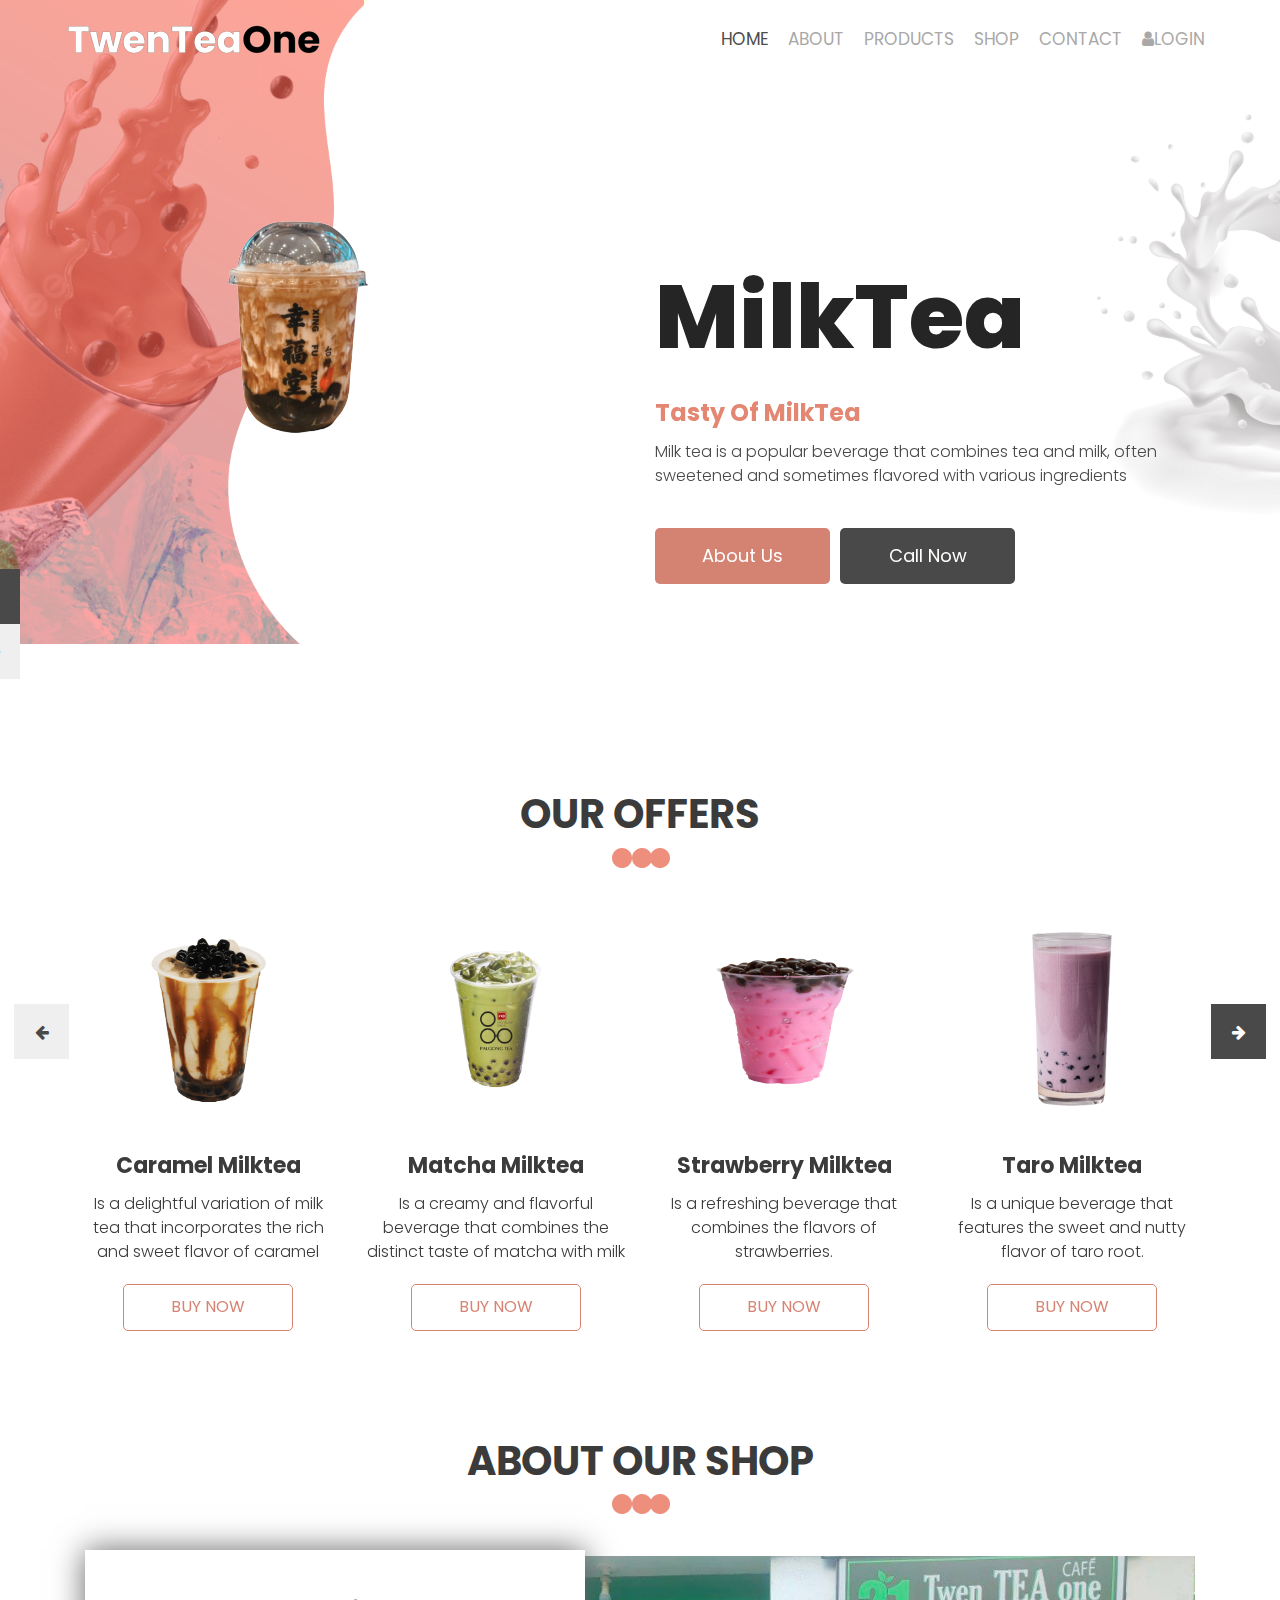
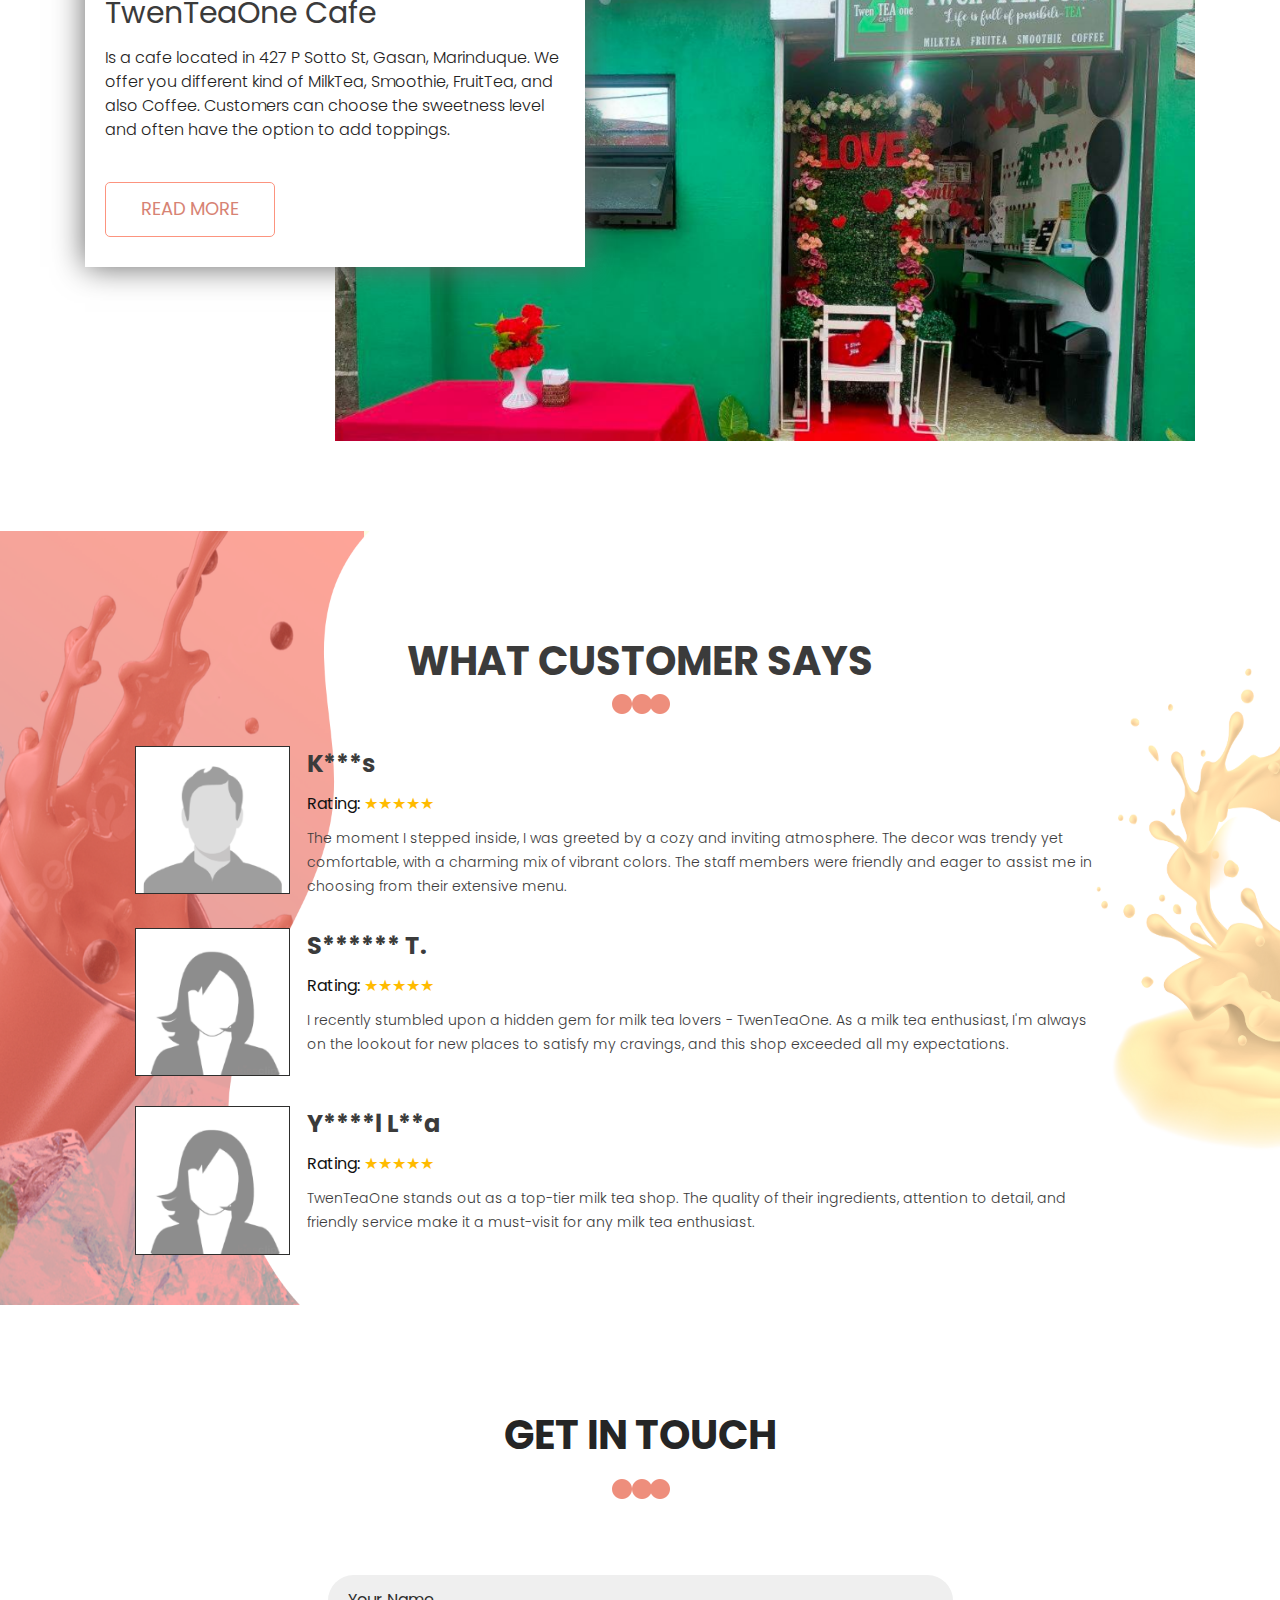
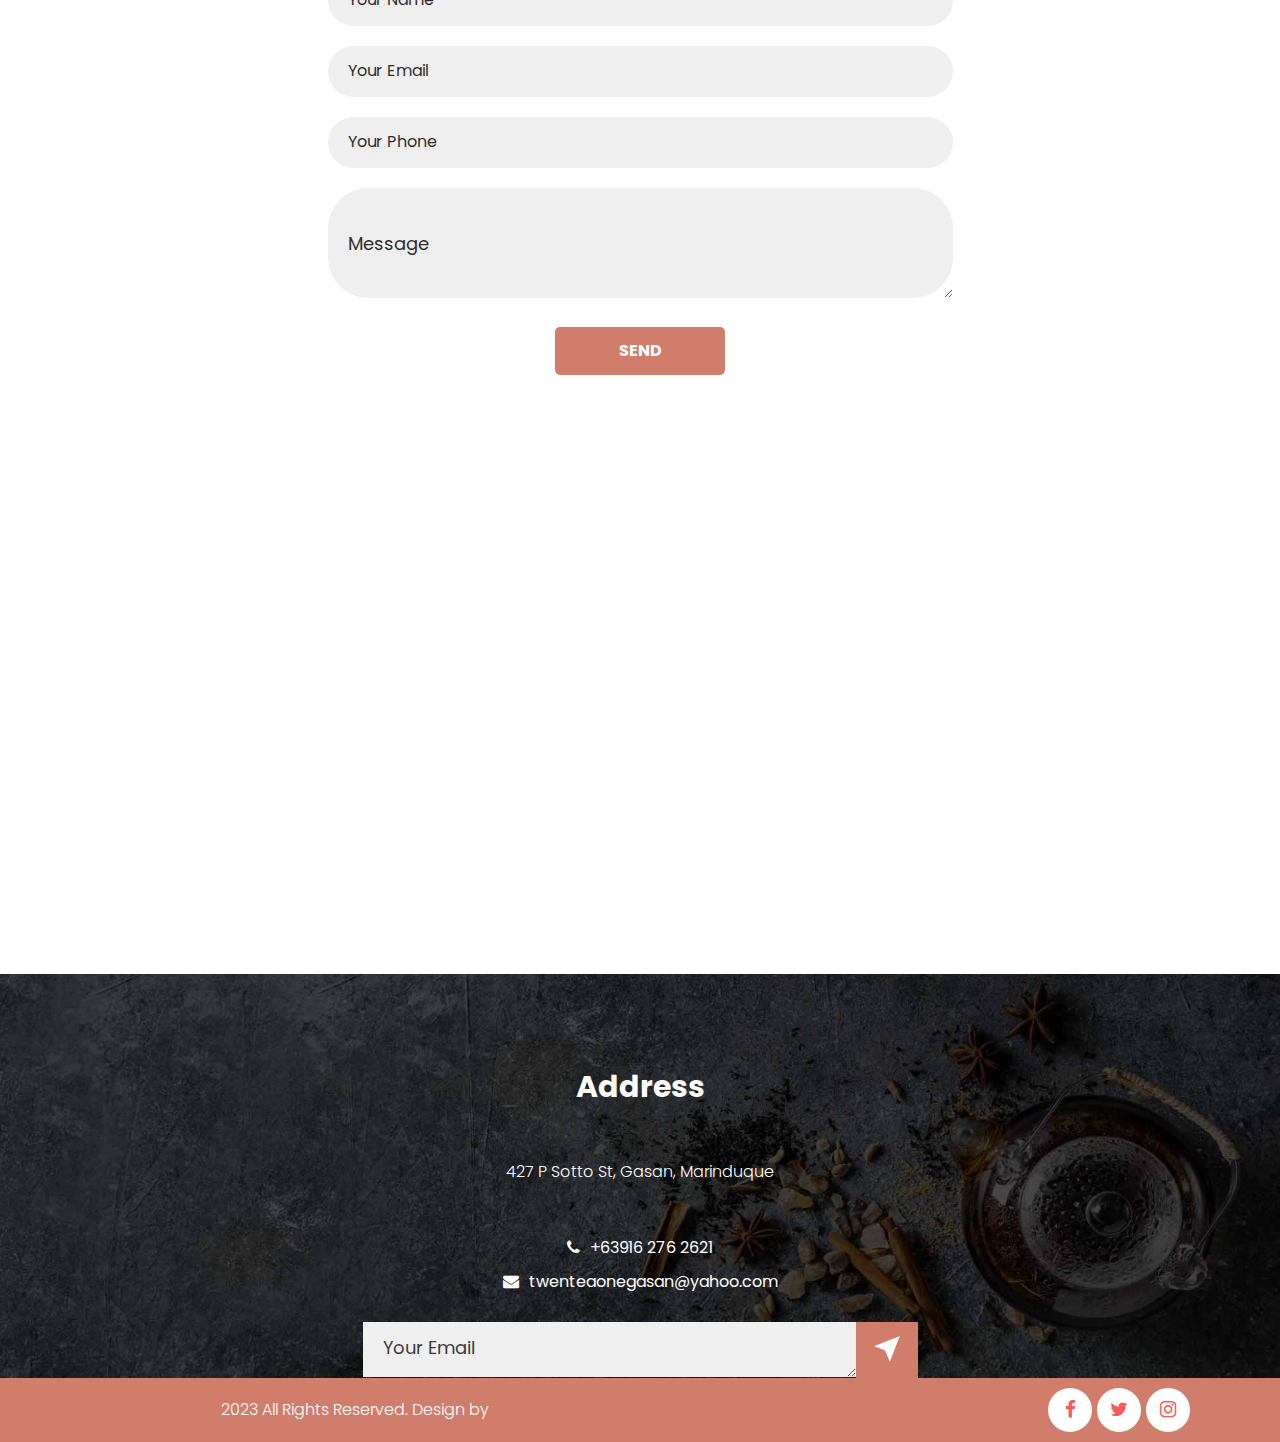
==== commit b45f4b95: "responsiveness edited" ====
--- a/index.html
+++ b/index.html
@@ -46,7 +46,7 @@
                         <a class="nav-link" href="about.html">About</a>
                      </li>
                      <li class="nav-item">
-                        <a class="nav-link" href="coffees.html">Coffees</a>
+                        <a class="nav-link" href="products.html">Products</a>
                      </li>
                      <li class="nav-item">
                         <a class="nav-link" href="shop.html">Shop</a>
@@ -54,15 +54,10 @@
                      <li class="nav-item">
                         <a class="nav-link" href="contact.html">Contact</a>
                      </li>
+                     <li class="nav-item">
+                        <a href="login.html" class="nav-link"><i class="fa fa-user" aria-hidden="true"></i><span>Login</span></a>
+                     </li>
                   </ul>
-                  <form class="form-inline my-2 my-lg-0">
-                     <div class="login_bt">
-                        <ul>
-                           <li><a href="#"><span class="user_icon"><i class="fa fa-user" aria-hidden="true"></i></span>Login</a></li>
-                           <li><a href="#"><i class="fa fa-search" aria-hidden="true"></i></a></li>
-                        </ul>
-                     </div>
-                  </form>
                </div>
             </nav>
          </div>
@@ -80,10 +75,10 @@
                               <div class="banner_taital_main">
                                  <h1 class="banner_taital">MilkTea</h1>
                                  <h5 class="tasty_text">Tasty Of MilkTea</h5>
-                                 <p class="banner_text">more-or-less normal distribution of letters, as opposed to using </p>
+                                 <p class="banner_text">Milk tea is a popular beverage that combines tea and milk, often sweetened and sometimes flavored with various ingredients </p>
                                  <div class="btn_main">
                                     <div class="about_bt"><a href="#about">About Us</a></div>
-                                    <div class="callnow_bt active"><a href="#">Call Now</a></div>
+                                    <div class="callnow_bt active"><a href="#callnow">Call Now</a></div>
                                  </div>
                               </div>
                            </div>
@@ -98,10 +93,10 @@
                               <div class="banner_taital_main">
                                  <h1 class="banner_taital">Smoothie</h1>
                                  <h5 class="tasty_text">Tasty Of Smoothie</h5>
-                                 <p class="banner_text">more-or-less normal distribution of letters, as opposed to using </p>
+                                 <p class="banner_text">A smoothie is a blended beverage typically made with a combination of fruits, vegetables, liquid, and sometimes additional ingredients like yogurt, ice cream, or sweeteners. </p>
                                  <div class="btn_main">
                                     <div class="about_bt"><a href="#about">About Us</a></div>
-                                    <div class="callnow_bt active"><a href="#">Call Now</a></div>
+                                    <div class="callnow_bt active"><a href="#callnow">Call Now</a></div>
                                  </div>
                               </div>
                            </div>
@@ -116,10 +111,10 @@
                               <div class="banner_taital_main">
                                  <h1 class="banner_taital">FruitTea</h1>
                                  <h5 class="tasty_text">Tasty Of FruitTea</h5>
-                                 <p class="banner_text">more-or-less normal distribution of letters, as opposed to using </p>
+                                 <p class="banner_text">Fruit tea is a beverage that combines the flavors and aromas of various fruits with hot or cold water. It's a refreshing and flavorful alternative to traditional tea, as it offers a fruity twist to the drink</p>
                                  <div class="btn_main">
                                     <div class="about_bt"><a href="#about">About Us</a></div>
-                                    <div class="callnow_bt active"><a href="#">Call Now</a></div>
+                                    <div class="callnow_bt active"><a href="#callnow">Call Now</a></div>
                                  </div>
                               </div>
                            </div>
@@ -156,25 +151,25 @@
                            <div class="col-lg-3 col-md-6">
                               <div class="coffee_img"><img src="images/caramelMT.png"></div>
                               <h3 class="types_text">Caramel Milktea</h3>
-                              <p class="looking_text">looking at its layout. The point of</p>
+                              <p class="looking_text">Is a delightful variation of milk tea that incorporates the rich and sweet flavor of caramel</p>
                               <div class="read_bt"><a href="#">Buy Now</a></div>
                            </div>
                            <div class="col-lg-3 col-md-6">
                               <div class="coffee_img"><img src="images/matchaMT.png"></div>
                               <h3 class="types_text">Matcha Milktea</h3>
-                              <p class="looking_text">looking at its layout. The point of</p>
+                              <p class="looking_text">Is a creamy and flavorful beverage that combines the distinct taste of matcha with milk</p>
                               <div class="read_bt"><a href="#">Buy Now</a></div>
                            </div>
                            <div class="col-lg-3 col-md-6">
                               <div class="coffee_img"><img src="images/strawberryMT.png"></div>
                               <h3 class="types_text">Strawberry Milktea</h3>
-                              <p class="looking_text">looking at its layout. The point of</p>
+                              <p class="looking_text">Is a refreshing beverage that combines the flavors of strawberries.</p>
                               <div class="read_bt"><a href="#">Buy Now</a></div>
                            </div>
                            <div class="col-lg-3 col-md-6">
                               <div class="coffee_img"><img src="images/taroMT.png"></div>
                               <h3 class="types_text">Taro Milktea</h3>
-                              <p class="looking_text">looking at its layout. The point of</p>
+                              <p class="looking_text">Is a unique beverage that features the sweet and nutty flavor of taro root.</p>
                               <div class="read_bt"><a href="#">Buy Now</a></div>
                            </div>
                         </div>
@@ -186,25 +181,25 @@
                            <div class="col-lg-3 col-md-6">
                               <div class="coffee_img"><img src="images/mangoST.png"></div>
                               <h3 class="types_text">Mango Smoothie</h3>
-                              <p class="looking_text">looking at its layout. The point of</p>
+                              <p class="looking_text">Made with ripe mangoes blended with other ingredients to create a smooth and creamy texture</p>
                               <div class="read_bt"><a href="#">Buy Now</a></div>
                            </div>
                            <div class="col-lg-3 col-md-6">
                               <div class="coffee_img"><img src="images/strawberryST.png"></div>
                               <h3 class="types_text">Strawberry Smoothie</h3>
-                              <p class="looking_text">looking at its layout. The point of</p>
+                              <p class="looking_text">Is a refreshing beverage made with fresh strawberries create a smooth and creamy texture</p>
                               <div class="read_bt"><a href="#">Buy Now</a></div>
                            </div>
                            <div class="col-lg-3 col-md-6">
                               <div class="coffee_img"><img src="images/oreoST.png"></div>
                               <h3 class="types_text">Oreo Smoothie</h3>
-                              <p class="looking_text">looking at its layout. The point of</p>
+                              <p class="looking_text">Is a delicious treat that combines the classic flavors of Oreos with a creamy and smooth texture</p>
                               <div class="read_bt"><a href="#">Buy Now</a></div>
                            </div>
                            <div class="col-lg-3 col-md-6">
                               <div class="coffee_img"><img src="images/avocadoST.png"></div>
                               <h3 class="types_text">Avocado Smoothie</h3>
-                              <p class="looking_text">looking at its layout. The point of</p>
+                              <p class="looking_text">Is a nutritious beverage, combines the richness of ripe avocados to create a smooth drink</p>
                               <div class="read_bt"><a href="#">Buy Now</a></div>
                            </div>
                         </div>
@@ -216,25 +211,25 @@
                            <div class="col-lg-3 col-md-6">
                               <div class="coffee_img"><img src="images/passionfruitGT.png"></div>
                               <h3 class="types_text">PassionFruit Green Tea</h3>
-                              <p class="looking_text">looking at its layout. The point of</p>
+                              <p class="looking_text">Is a refreshing and flavorful beverage that combines the tropical taste of passion fruit.</p>
                               <div class="read_bt"><a href="#">Buy Now</a></div>
                            </div>
                            <div class="col-lg-3 col-md-6">
                               <div class="coffee_img"><img src="images/milkGT.png"></div>
                               <h3 class="types_text">Milk Green Tea</h3>
-                              <p class="looking_text">looking at its layout. The point of</p>
+                              <p class="looking_text">Is a delicious beverage that combines the grassy and slightly bitter flavor of green tea</p>
                               <div class="read_bt"><a href="#">Read More</a></div>
                            </div>
                            <div class="col-lg-3 col-md-6">
                               <div class="coffee_img"><img src="images/strawberryFT.png"></div>
                               <h3 class="types_text">Strawberry Fruit Tea</h3>
-                              <p class="looking_text">looking at its layout. The point of</p>
+                              <p class="looking_text">Is a refreshing beverage that combines the natural sweetness of strawberries.</p>
                               <div class="read_bt"><a href="#">Read More</a></div>
                            </div>
                            <div class="col-lg-3 col-md-6">
                               <div class="coffee_img"><img src="images/greenappleFT.png"></div>
                               <h3 class="types_text">GreenApple Fruit Tea</h3>
-                              <p class="looking_text">looking at its layout. The point of</p>
+                              <p class="looking_text">Is a delicious beverage that combines the crisp and tart flavor of green apples.</p>
                               <div class="read_bt"><a href="#">Read More</a></div>
                            </div>
                         </div>
@@ -264,8 +259,8 @@
             <div class="about_section_2 layout_padding">
                <div class="image_iman"><img src="images/about-img.png" class="about_img"></div>
                <div class="about_taital_box">
-                  <h1 class="about_taital_1">Coffee distribution '</h1>
-                  <p class=" about_text">has a more-or-less normal distribution of letters, as opposed to using 'Content here, content here', making it look like readable English. Many desktop publishing packages and web page editorhas a more-or-less normal distribution of letters, as opposed to using 'Content here, content here', making it look like readable English. Many desktop publishing packages and web page editor</p>
+                  <h1 class="about_taital_1">TwenTeaOne Cafe</h1>
+                  <p class=" about_text">Is a cafe located in 427 P Sotto St, Gasan, Marinduque. We offer you different kind of MilkTea, Smoothie, FruitTea, and also Coffee. Customers can choose the sweetness level and often have the option to add toppings.</p>
                   <div class="readmore_btn"><a href="#">Read More</a></div>
                </div>
             </div>
@@ -358,11 +353,11 @@
             <div class="row">
                <div class="col-md-12">
                   <h1 class="address_text">Address</h1>
-                  <p class="footer_text">427 P Sotto St, Gasan, Marinduque</p>
+                  <a href="https://www.google.com/maps/place/TwenTeaOne21/@13.3228302,121.845196,16z/data=!4m6!3m5!1s0x33a33b00286d5389:0x190eb38076766502!8m2!3d13.3219099!4d121.8467633!16s%2Fg%2F11q83z8yd8" target="_blank"><p class="footer_text">427 P Sotto St, Gasan, Marinduque</p></a>
                   <div class="location_text">
                      <ul>
                         <li>
-                           <a href="#">
+                           <a href="#" id="callnow">
                            <i class="fa fa-phone" aria-hidden="true"></i><span class="padding_left_10">+63916 276 2621</span>
                            </a>
                         </li>
--- a/css/responsive.css
+++ b/css/responsive.css
@@ -79,6 +79,9 @@
     #collapseFilter.d-md-block {
         padding: 30px 0px;
     }
+    .navbar-brand img{
+        width: 40%;
+    }
 }
 
 
@@ -125,6 +128,19 @@
     .mean-container .mean-nav ul li a.mean-expand {
         top: 0;
     }
+    .navbar-brand img{
+        width: 30%;
+    }
+    .banner_taital{
+        font-size: 50px;
+    }
+    .tasty_text{
+        font-size: 20px;
+    }
+    .banner_text{
+        font-size: 14px;
+        color: #252525;
+    }
 }
 
 @media (min-width: 992px) and (max-width: 1199px) {
@@ -192,8 +208,8 @@
     }
     .navbar-light .navbar-toggler {
         color: #fff;
-        border-color: #fb795f;
-        background: #fb795f;
+        border-color: #000;
+        background: #fff;
     }
     .navbar-expand-lg .navbar-nav .nav-link {
         text-align: center;
@@ -273,6 +289,12 @@
         text-align: center;
         padding-top: 15px;
     }
+    .banner_taital{
+        font-size: 60px;
+    }
+    .banner_text{
+        font-size: 18px;
+    }
 }
 
 @media (min-width: 576px) and (max-width: 767px) {
@@ -314,6 +336,7 @@
     }
     .banner_taital_main {
         padding-top: 0px;
+        padding-left: 0;
     }
     .tasty_text {
         color: #ffffff;
@@ -363,7 +386,7 @@
         background-size: cover;
     }
     .client_left {
-        width: 100%;
+        width: 30%;
         padding-left: 0px;
     }
     .client_right {
@@ -403,6 +426,12 @@
     }
     .footer_social_icon {
         text-align: center;
+    }
+    .banner_taital{
+        font-size: 60px;
+    }
+    .banner_text{
+        font-size: 18px;
     }
 }
 
@@ -494,8 +523,8 @@
         background-size: cover;
     }
     .client_left {
-        width: 100%;
-        padding-left: 0px;
+        width: 20%;
+        padding-left: 10px;
     }
     .client_right {
         width: 100%;
@@ -535,4 +564,7 @@
     .footer_social_icon {
         text-align: center;
     }
+    .banner_taital_main{
+        padding-left: 20px;
+    }
 }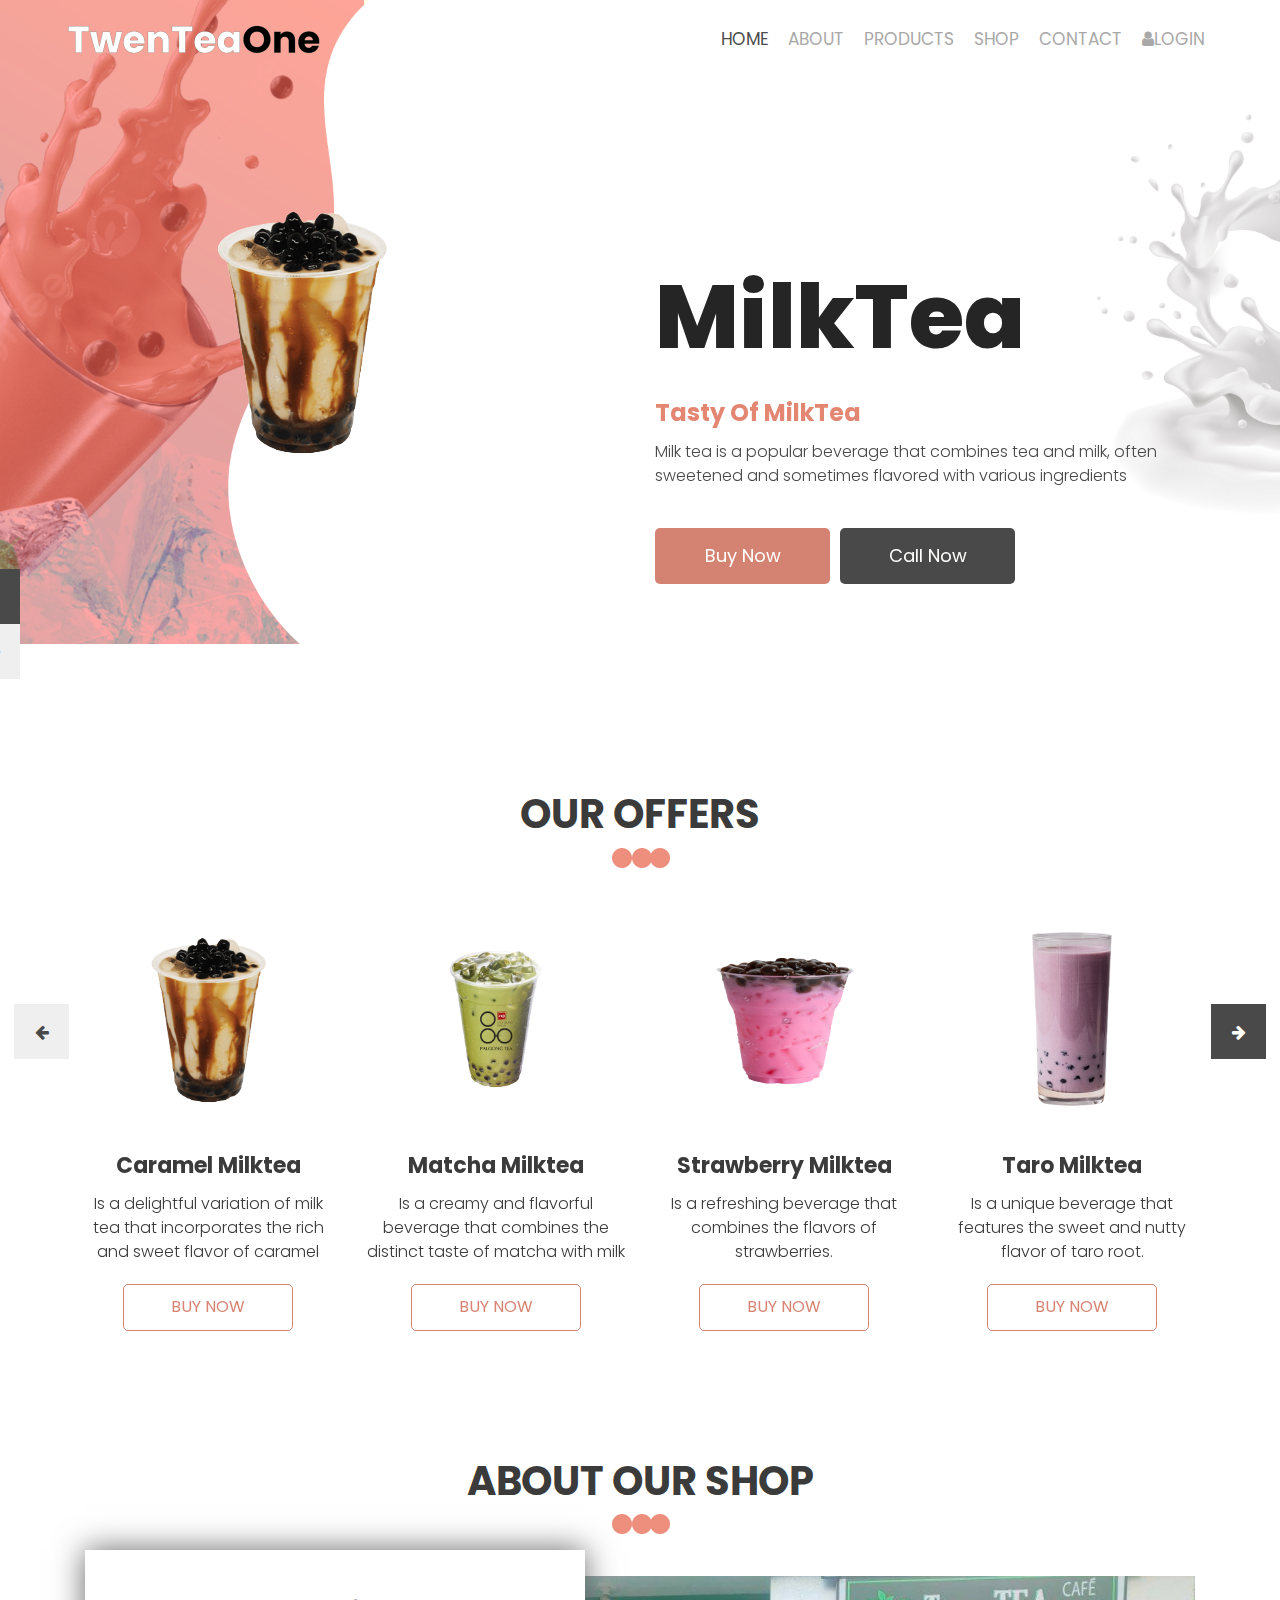
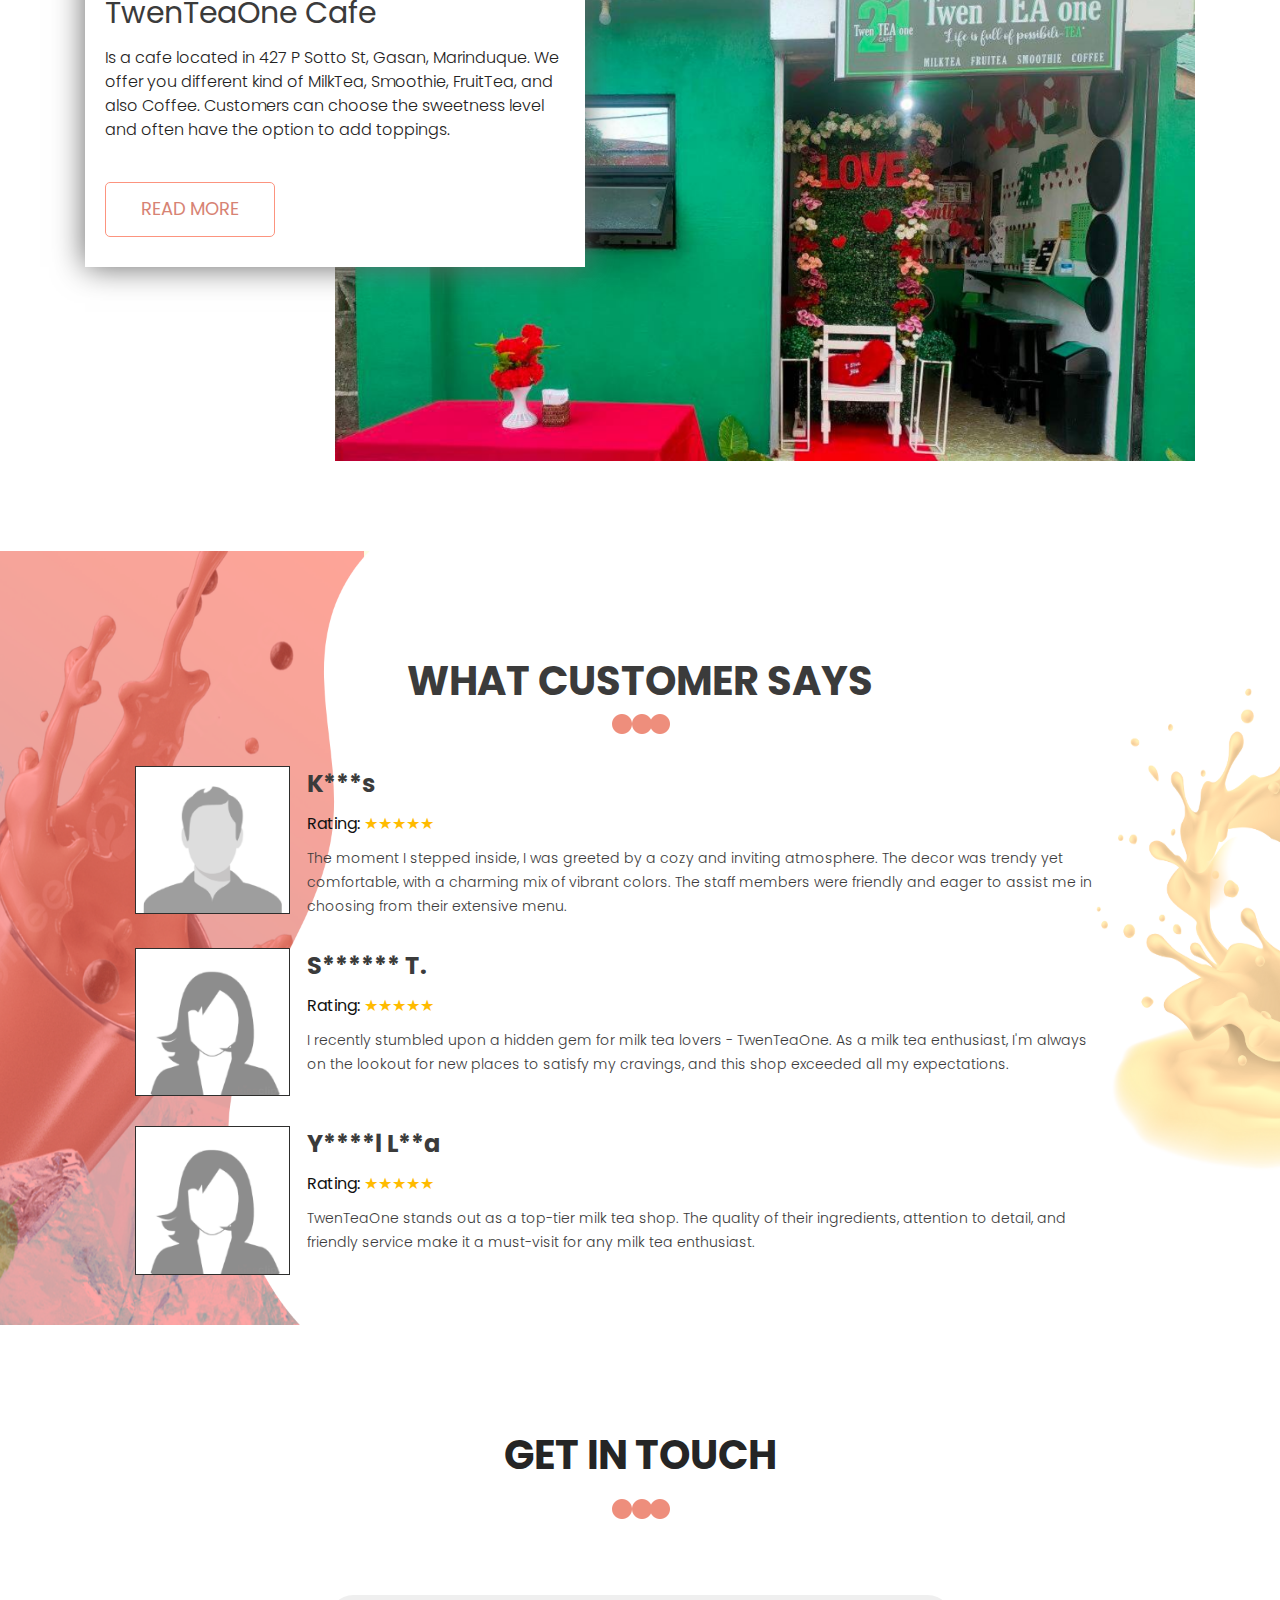
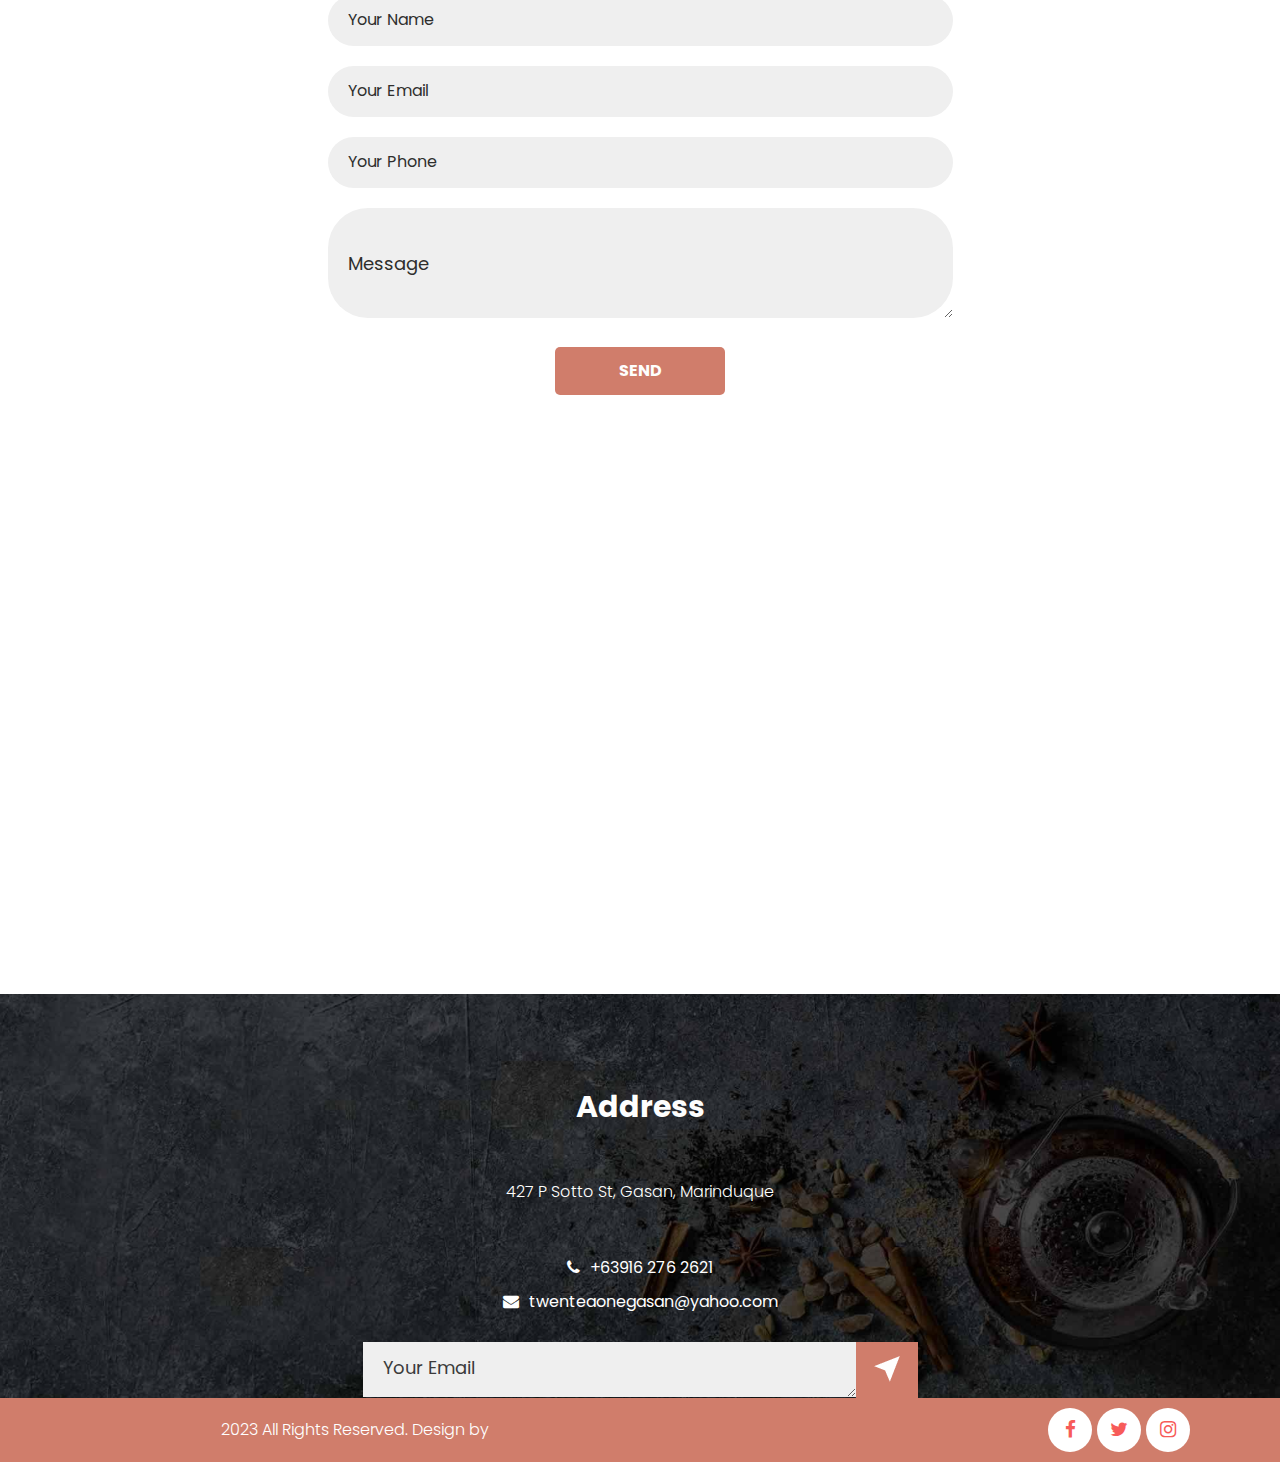
==== commit 14082bd2: "all goods" ====
--- a/index.html
+++ b/index.html
@@ -69,7 +69,7 @@
                      <div class="carousel-item active">
                         <div class="row">
                            <div class="col-md-6">
-                              <div class="banner_img"><img src="images/brownsugar.png"></div>
+                              <div class="banner_img"><img src="images/caramelMT.png"></div>
                            </div>
                            <div class="col-md-6">
                               <div class="banner_taital_main">
@@ -77,7 +77,7 @@
                                  <h5 class="tasty_text">Tasty Of MilkTea</h5>
                                  <p class="banner_text">Milk tea is a popular beverage that combines tea and milk, often sweetened and sometimes flavored with various ingredients </p>
                                  <div class="btn_main">
-                                    <div class="about_bt"><a href="#about">About Us</a></div>
+                                    <div class="about_bt"><a href="shop.html">Buy Now</a></div>
                                     <div class="callnow_bt active"><a href="#callnow">Call Now</a></div>
                                  </div>
                               </div>
@@ -87,7 +87,7 @@
                      <div class="carousel-item">
                         <div class="row">
                            <div class="col-md-6">
-                              <div class="banner_img"><img src="images/oreoST.png"></div>
+                              <div class="banner_img"><img src="images/ubeST.png"></div>
                            </div>
                            <div class="col-md-6">
                               <div class="banner_taital_main">
@@ -95,7 +95,7 @@
                                  <h5 class="tasty_text">Tasty Of Smoothie</h5>
                                  <p class="banner_text">A smoothie is a blended beverage typically made with a combination of fruits, vegetables, liquid, and sometimes additional ingredients like yogurt, ice cream, or sweeteners. </p>
                                  <div class="btn_main">
-                                    <div class="about_bt"><a href="#about">About Us</a></div>
+                                    <div class="about_bt"><a href="shop.html">Buy Now</a></div>
                                     <div class="callnow_bt active"><a href="#callnow">Call Now</a></div>
                                  </div>
                               </div>
@@ -105,7 +105,7 @@
                      <div class="carousel-item">
                         <div class="row">
                            <div class="col-md-6">
-                              <div class="banner_img"><img src="images/strawberryFT.png"></div>
+                              <div class="banner_img"><img src="images/blueberryFT.png"></div>
                            </div>
                            <div class="col-md-6">
                               <div class="banner_taital_main">
@@ -113,7 +113,7 @@
                                  <h5 class="tasty_text">Tasty Of FruitTea</h5>
                                  <p class="banner_text">Fruit tea is a beverage that combines the flavors and aromas of various fruits with hot or cold water. It's a refreshing and flavorful alternative to traditional tea, as it offers a fruity twist to the drink</p>
                                  <div class="btn_main">
-                                    <div class="about_bt"><a href="#about">About Us</a></div>
+                                    <div class="about_bt"><a href="shop.html">Buy Now</a></div>
                                     <div class="callnow_bt active"><a href="#callnow">Call Now</a></div>
                                  </div>
                               </div>
@@ -152,25 +152,25 @@
                               <div class="coffee_img"><img src="images/caramelMT.png"></div>
                               <h3 class="types_text">Caramel Milktea</h3>
                               <p class="looking_text">Is a delightful variation of milk tea that incorporates the rich and sweet flavor of caramel</p>
-                              <div class="read_bt"><a href="#">Buy Now</a></div>
+                              <div class="read_bt"><a href="shop.html">Buy Now</a></div>
                            </div>
                            <div class="col-lg-3 col-md-6">
                               <div class="coffee_img"><img src="images/matchaMT.png"></div>
                               <h3 class="types_text">Matcha Milktea</h3>
                               <p class="looking_text">Is a creamy and flavorful beverage that combines the distinct taste of matcha with milk</p>
-                              <div class="read_bt"><a href="#">Buy Now</a></div>
+                              <div class="read_bt"><a href="shop.html">Buy Now</a></div>
                            </div>
                            <div class="col-lg-3 col-md-6">
                               <div class="coffee_img"><img src="images/strawberryMT.png"></div>
                               <h3 class="types_text">Strawberry Milktea</h3>
                               <p class="looking_text">Is a refreshing beverage that combines the flavors of strawberries.</p>
-                              <div class="read_bt"><a href="#">Buy Now</a></div>
+                              <div class="read_bt"><a href="shop.html">Buy Now</a></div>
                            </div>
                            <div class="col-lg-3 col-md-6">
                               <div class="coffee_img"><img src="images/taroMT.png"></div>
                               <h3 class="types_text">Taro Milktea</h3>
                               <p class="looking_text">Is a unique beverage that features the sweet and nutty flavor of taro root.</p>
-                              <div class="read_bt"><a href="#">Buy Now</a></div>
+                              <div class="read_bt"><a href="shop.html">Buy Now</a></div>
                            </div>
                         </div>
                      </div>
@@ -182,25 +182,25 @@
                               <div class="coffee_img"><img src="images/mangoST.png"></div>
                               <h3 class="types_text">Mango Smoothie</h3>
                               <p class="looking_text">Made with ripe mangoes blended with other ingredients to create a smooth and creamy texture</p>
-                              <div class="read_bt"><a href="#">Buy Now</a></div>
+                              <div class="read_bt"><a href="shop.html">Buy Now</a></div>
                            </div>
                            <div class="col-lg-3 col-md-6">
                               <div class="coffee_img"><img src="images/strawberryST.png"></div>
                               <h3 class="types_text">Strawberry Smoothie</h3>
                               <p class="looking_text">Is a refreshing beverage made with fresh strawberries create a smooth and creamy texture</p>
-                              <div class="read_bt"><a href="#">Buy Now</a></div>
-                           </div>
-                           <div class="col-lg-3 col-md-6">
-                              <div class="coffee_img"><img src="images/oreoST.png"></div>
-                              <h3 class="types_text">Oreo Smoothie</h3>
-                              <p class="looking_text">Is a delicious treat that combines the classic flavors of Oreos with a creamy and smooth texture</p>
-                              <div class="read_bt"><a href="#">Buy Now</a></div>
-                           </div>
-                           <div class="col-lg-3 col-md-6">
-                              <div class="coffee_img"><img src="images/avocadoST.png"></div>
-                              <h3 class="types_text">Avocado Smoothie</h3>
-                              <p class="looking_text">Is a nutritious beverage, combines the richness of ripe avocados to create a smooth drink</p>
-                              <div class="read_bt"><a href="#">Buy Now</a></div>
+                              <div class="read_bt"><a href="shop.html">Buy Now</a></div>
+                           </div>
+                           <div class="col-lg-3 col-md-6">
+                              <div class="coffee_img"><img src="images/ubeST.png"></div>
+                              <h3 class="types_text">Ube Smoothie</h3>
+                              <p class="looking_text">is a delicious and vibrant drink made with ube, also known as purple yam. </p>
+                              <div class="read_bt"><a href="shop.html">Buy Now</a></div>
+                           </div>
+                           <div class="col-lg-3 col-md-6">
+                              <div class="coffee_img"><img src="images/chocokissesST.png"></div>
+                              <h3 class="types_text">Choco Kisses Smoothie</h3>
+                              <p class="looking_text">Is a delightful and indulgent drink that incorporates the flavors of chocolate and kisses</p>
+                              <div class="read_bt"><a href="shop.html">Buy Now</a></div>
                            </div>
                         </div>
                      </div>
@@ -209,28 +209,28 @@
                      <div class="container-fluid">
                         <div class="row">
                            <div class="col-lg-3 col-md-6">
-                              <div class="coffee_img"><img src="images/passionfruitGT.png"></div>
-                              <h3 class="types_text">PassionFruit Green Tea</h3>
-                              <p class="looking_text">Is a refreshing and flavorful beverage that combines the tropical taste of passion fruit.</p>
-                              <div class="read_bt"><a href="#">Buy Now</a></div>
-                           </div>
-                           <div class="col-lg-3 col-md-6">
-                              <div class="coffee_img"><img src="images/milkGT.png"></div>
-                              <h3 class="types_text">Milk Green Tea</h3>
-                              <p class="looking_text">Is a delicious beverage that combines the grassy and slightly bitter flavor of green tea</p>
-                              <div class="read_bt"><a href="#">Read More</a></div>
+                              <div class="coffee_img"><img src="images/lycheeFT.png"></div>
+                              <h3 class="types_text">Lychee Fruit Tea</h3>
+                              <p class="looking_text">Is a delightful beverage that combines the exotic flavor of lychee fruit with tea leaves.</p>
+                              <div class="read_bt"><a href="shop.html">Buy Now</a></div>
+                           </div>
+                           <div class="col-lg-3 col-md-6">
+                              <div class="coffee_img"><img src="images/blueberryFT.png"></div>
+                              <h3 class="types_text">Blueberry Fruit Tea</h3>
+                              <p class="looking_text">Is a type of tea that combines the flavors and aroma of blueberries with various herbs</p>
+                              <div class="read_bt"><a href="shop.html">Buy Now</a></div>
                            </div>
                            <div class="col-lg-3 col-md-6">
                               <div class="coffee_img"><img src="images/strawberryFT.png"></div>
                               <h3 class="types_text">Strawberry Fruit Tea</h3>
                               <p class="looking_text">Is a refreshing beverage that combines the natural sweetness of strawberries.</p>
-                              <div class="read_bt"><a href="#">Read More</a></div>
+                              <div class="read_bt"><a href="shop.html">Buy Now</a></div>
                            </div>
                            <div class="col-lg-3 col-md-6">
                               <div class="coffee_img"><img src="images/greenappleFT.png"></div>
                               <h3 class="types_text">GreenApple Fruit Tea</h3>
                               <p class="looking_text">Is a delicious beverage that combines the crisp and tart flavor of green apples.</p>
-                              <div class="read_bt"><a href="#">Read More</a></div>
+                              <div class="read_bt"><a href="shop.html">Buy Now</a></div>
                            </div>
                         </div>
                      </div>
@@ -338,7 +338,6 @@
                   <div class="map_main">
                      <div class="map-responsive">
                         <iframe src="https://www.google.com/maps/embed?pb=!1m18!1m12!1m3!1d1372.652626839947!2d121.84585035314737!3d13.32238982559952!2m3!1f0!2f0!3f0!3m2!1i1024!2i768!4f13.1!3m3!1m2!1s0x33a33b00286d5389%3A0x190eb38076766502!2sTwenTeaOne21!5e0!3m2!1sfil!2sph!4v1684417511402!5m2!1sfil!2sph" width="250" height="500" frameborder="0" style="border:0; width: 100%;" allowfullscreen="" loading="lazy" referrerpolicy="no-referrer-when-downgrade"></iframe>
-                        
                      </div>
                   </div>
                </div>
--- a/css/style.css
+++ b/css/style.css
@@ -441,7 +441,7 @@
 /* banner section end */
 
 
-/* coffee section start */
+/* tea section start */
 
 .coffee_section {
     width: 100%;
@@ -464,6 +464,7 @@
     margin: 0 auto;
     text-align: center;
     padding-top: 40px;
+    padding-bottom: 20px;
 }
 
 .bulit_icon {
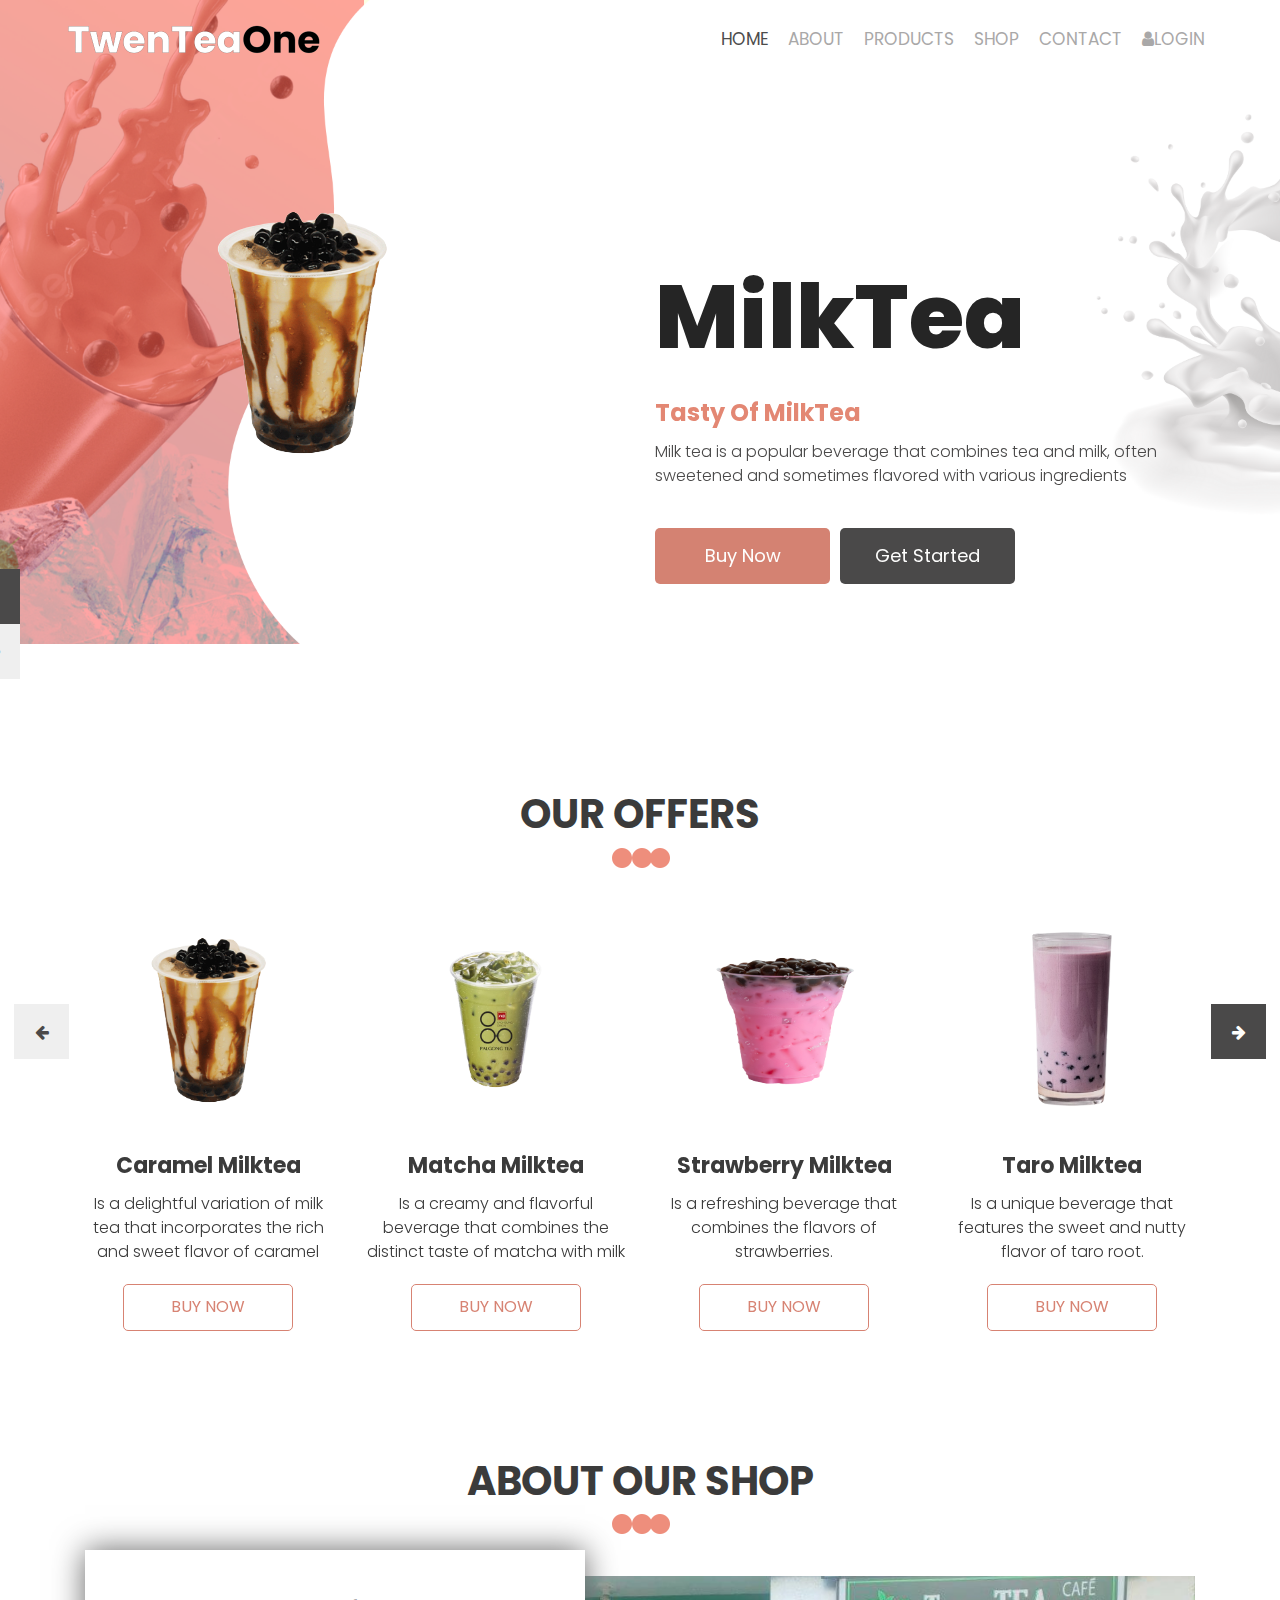
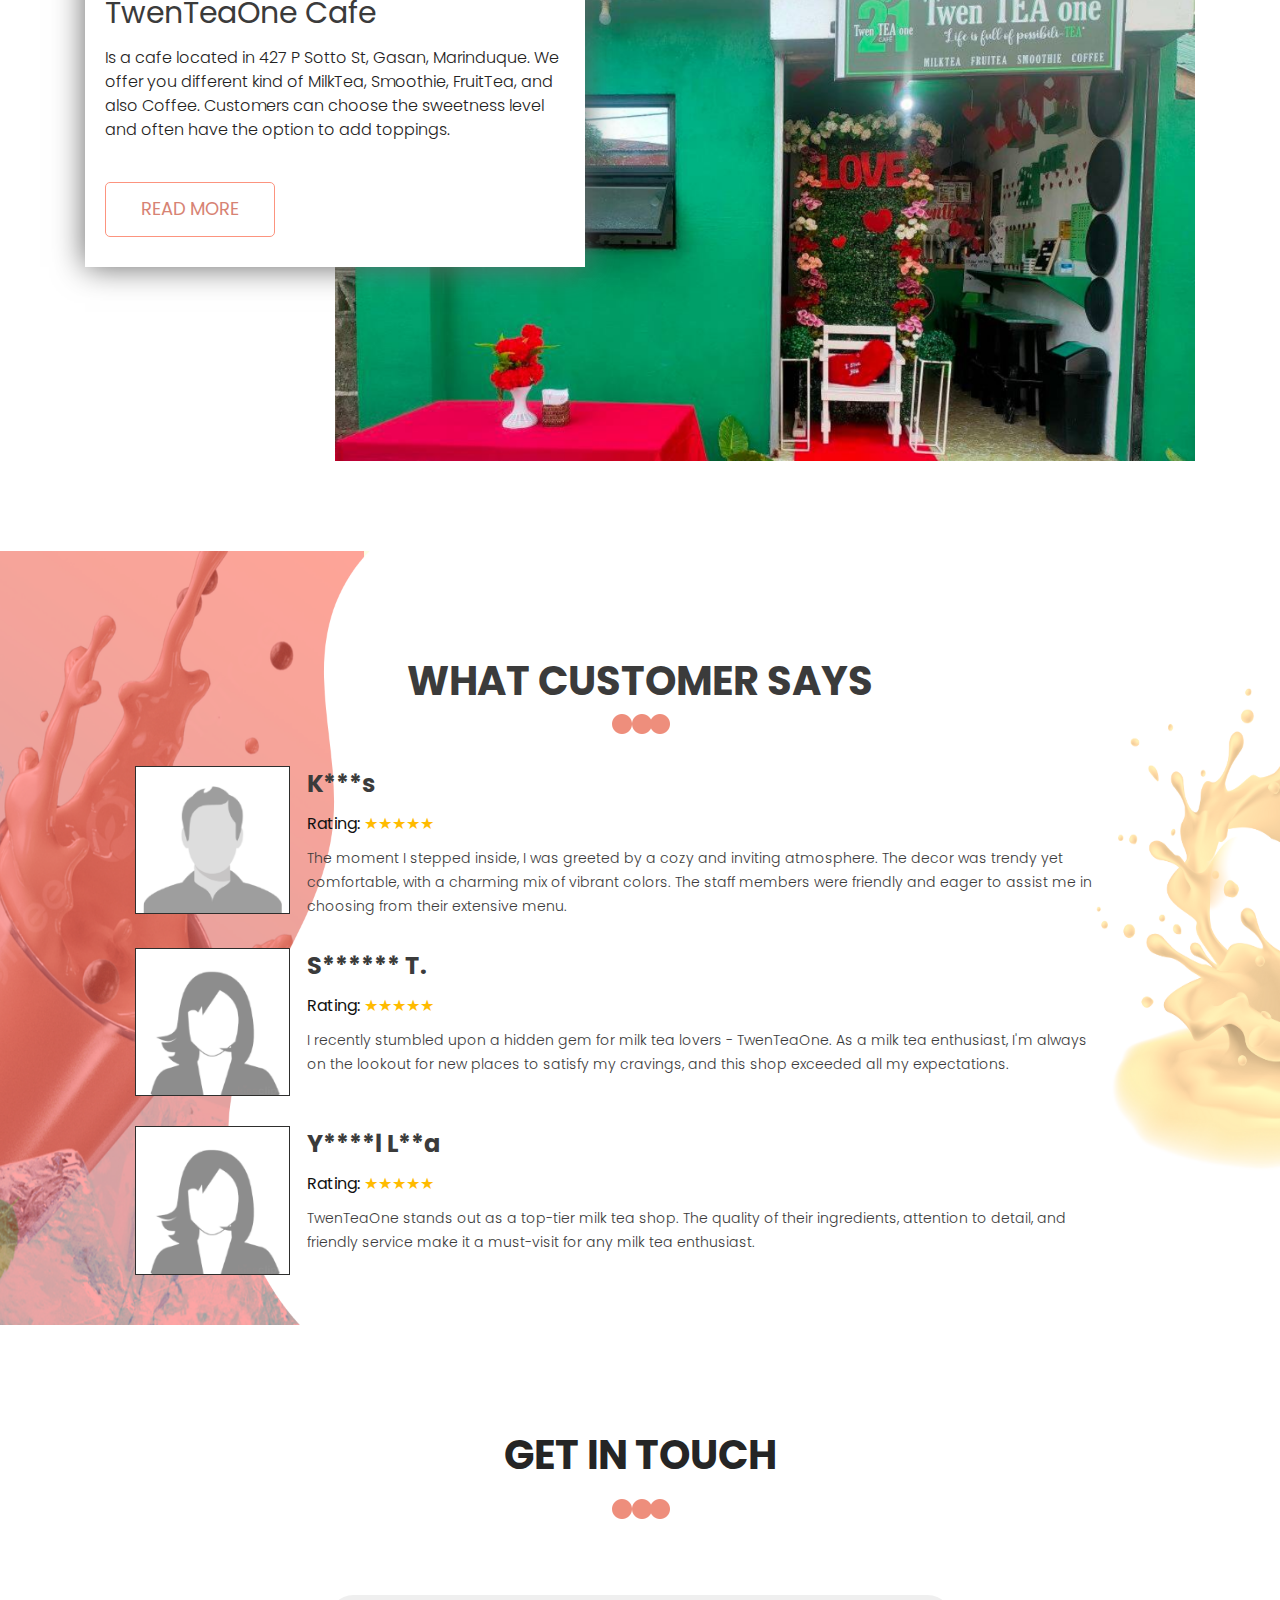
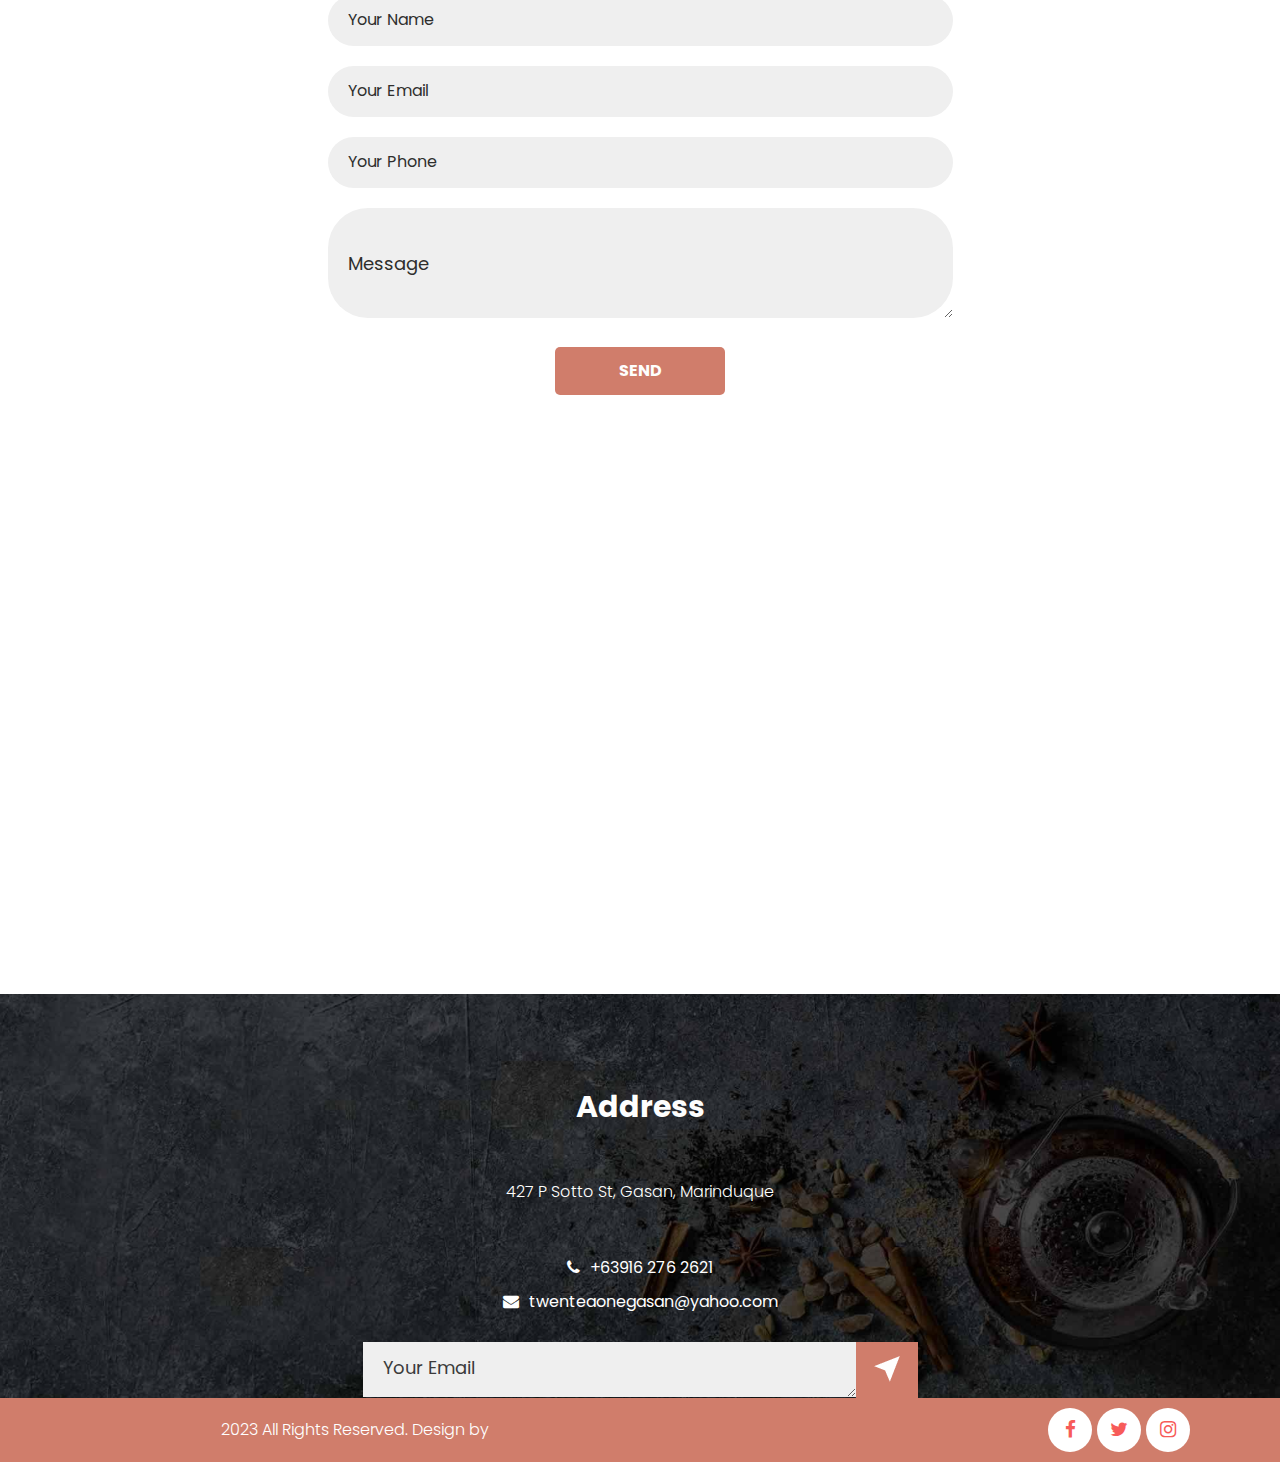
==== commit b6b8bd0d: "term of use added" ====
--- a/index.html
+++ b/index.html
@@ -78,7 +78,7 @@
                                  <p class="banner_text">Milk tea is a popular beverage that combines tea and milk, often sweetened and sometimes flavored with various ingredients </p>
                                  <div class="btn_main">
                                     <div class="about_bt"><a href="shop.html">Buy Now</a></div>
-                                    <div class="callnow_bt active"><a href="#callnow">Call Now</a></div>
+                                    <div class="callnow_bt active"><a href="terms.html">Get Started</a></div>
                                  </div>
                               </div>
                            </div>
@@ -96,7 +96,7 @@
                                  <p class="banner_text">A smoothie is a blended beverage typically made with a combination of fruits, vegetables, liquid, and sometimes additional ingredients like yogurt, ice cream, or sweeteners. </p>
                                  <div class="btn_main">
                                     <div class="about_bt"><a href="shop.html">Buy Now</a></div>
-                                    <div class="callnow_bt active"><a href="#callnow">Call Now</a></div>
+                                    <div class="callnow_bt active"><a href="terms.html">Get Started</a></div>
                                  </div>
                               </div>
                            </div>
@@ -114,7 +114,7 @@
                                  <p class="banner_text">Fruit tea is a beverage that combines the flavors and aromas of various fruits with hot or cold water. It's a refreshing and flavorful alternative to traditional tea, as it offers a fruity twist to the drink</p>
                                  <div class="btn_main">
                                     <div class="about_bt"><a href="shop.html">Buy Now</a></div>
-                                    <div class="callnow_bt active"><a href="#callnow">Call Now</a></div>
+                                    <div class="callnow_bt active"><a href="terms.html">Get Started</a></div>
                                  </div>
                               </div>
                            </div>
